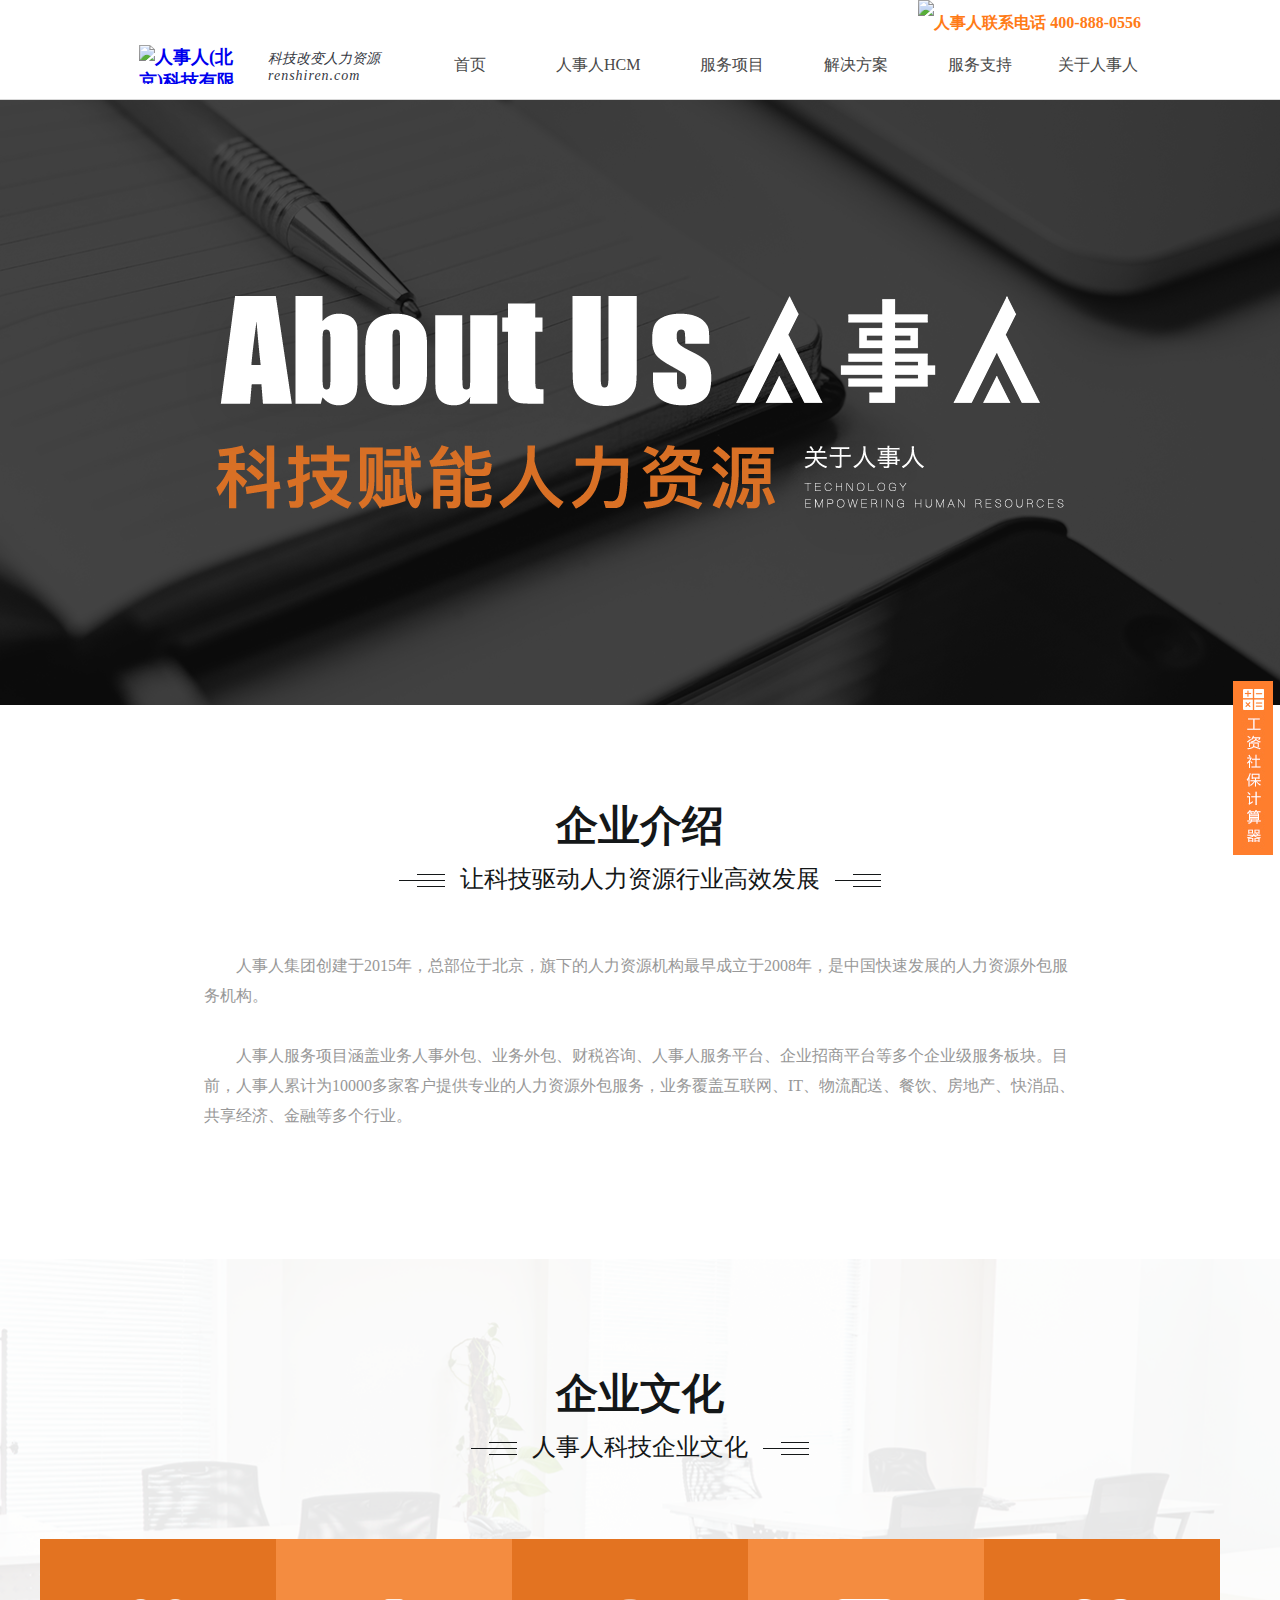
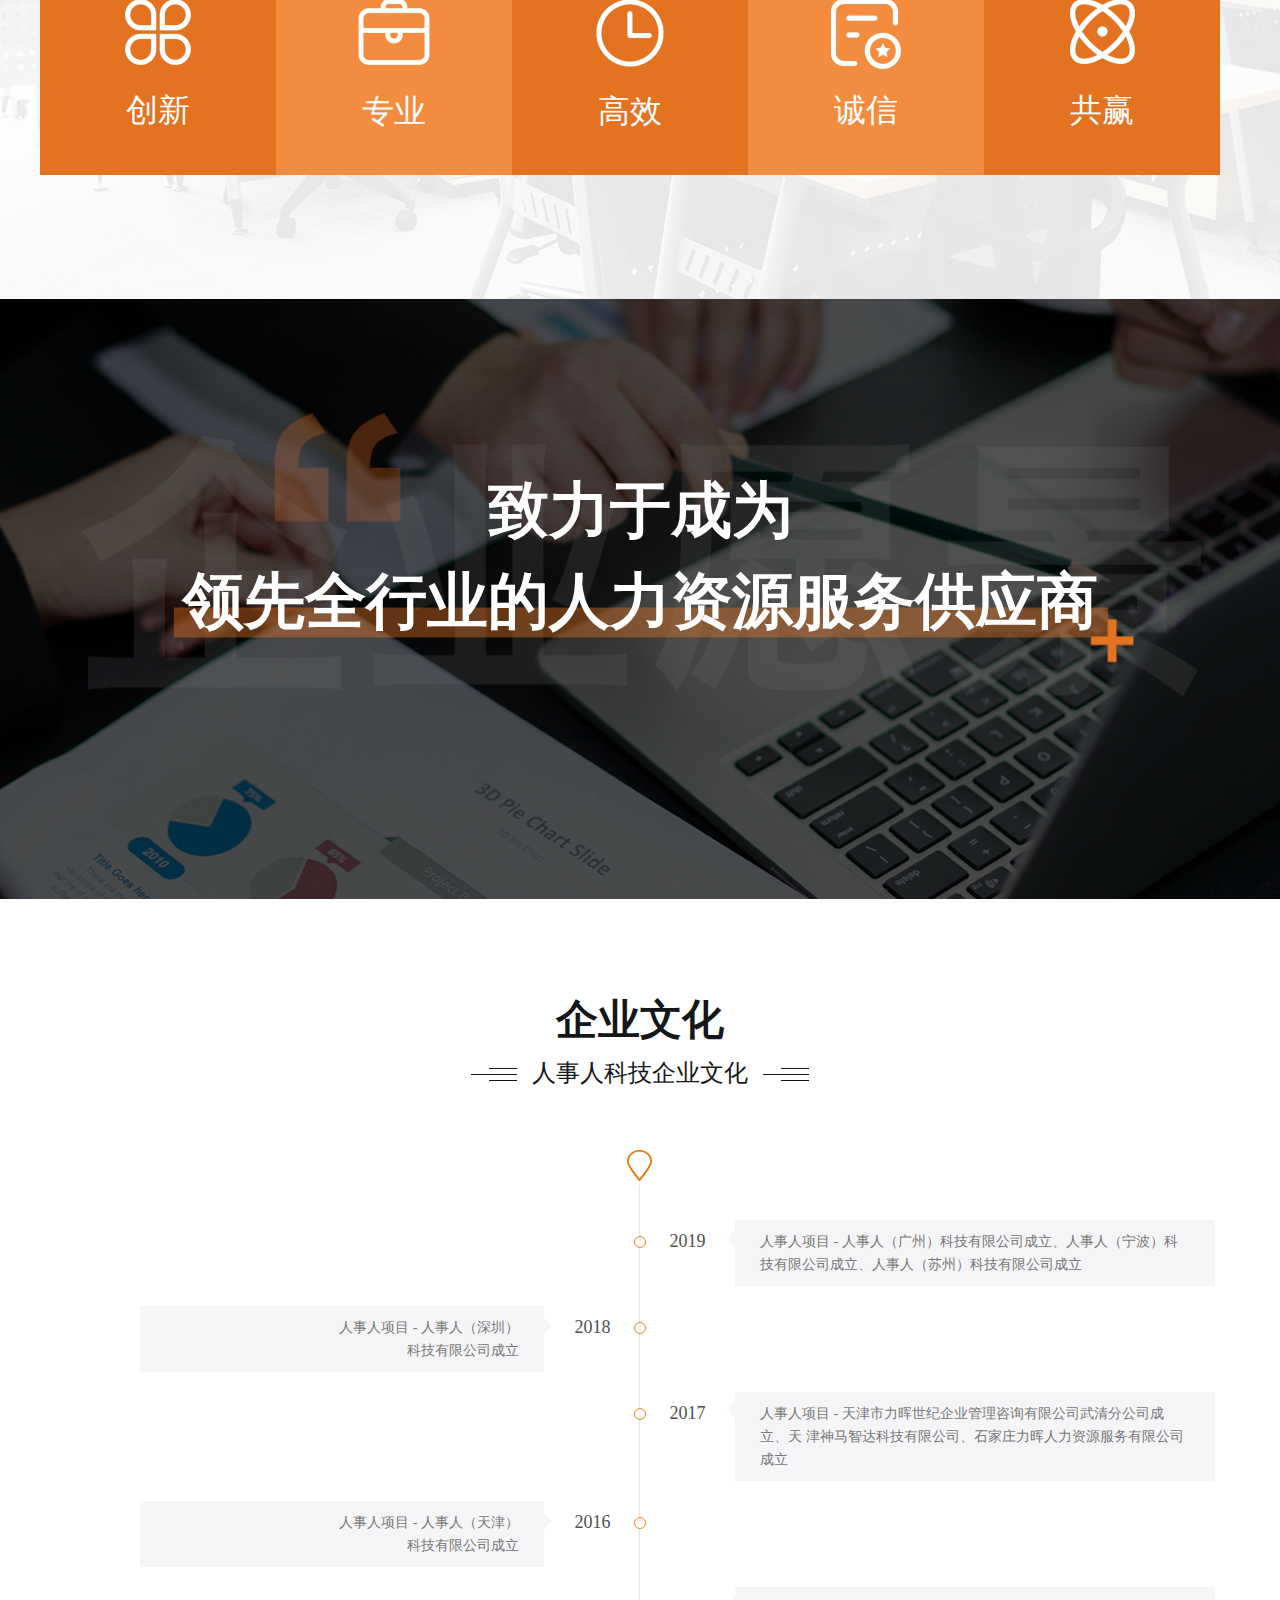
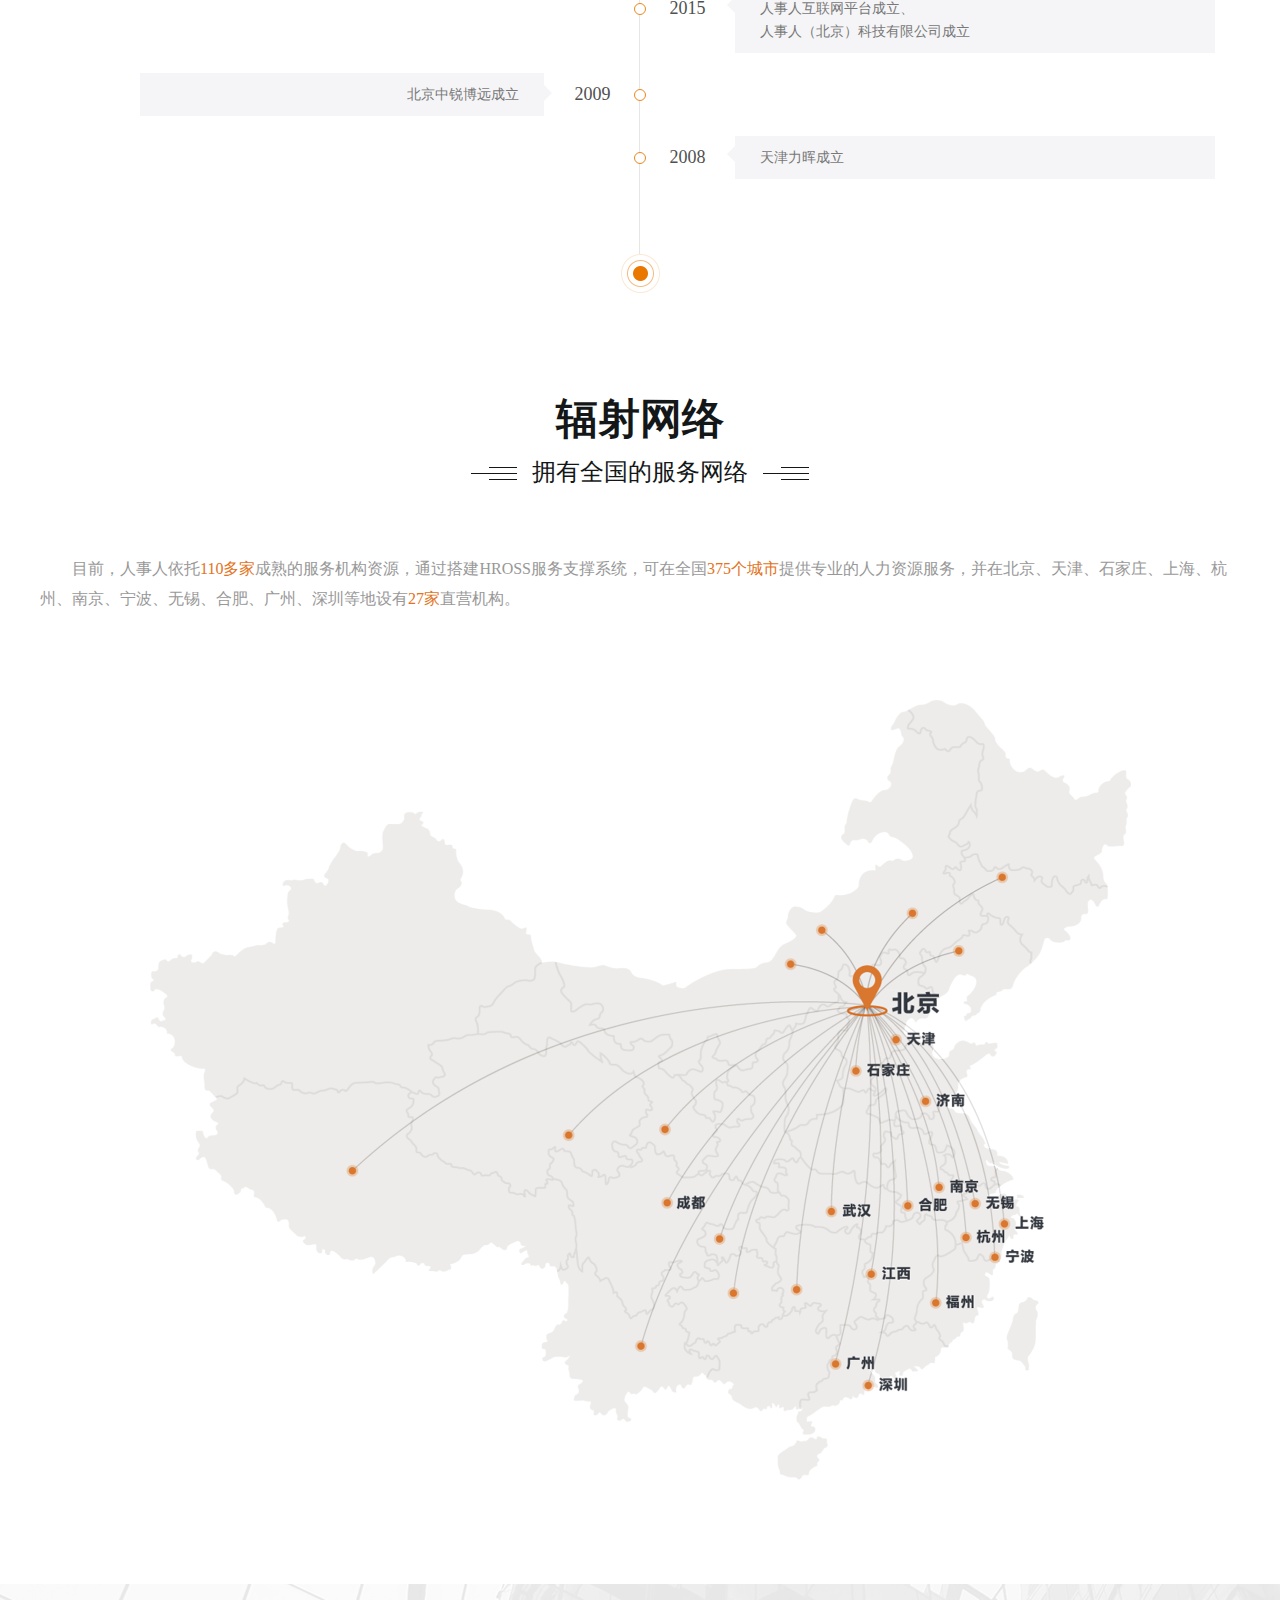
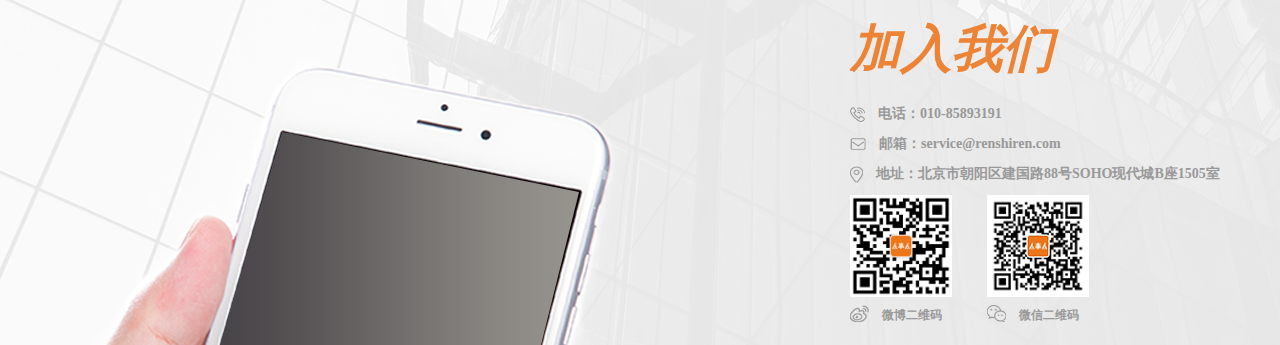
==== renshiren-index/WebContent/rsr/about_us.html @ 439d75ce "add" ====
<!DOCTYPE html>
<html>
<head>
    <meta http-equiv="X-UA-Compatible" content="ie=edge">
    <meta http-equiv="X-UA-Compatible" content="IE=edge,chrome=1">
    <meta name="format-detection" content="telephone=no" />
    <meta charset="UTF-8">
    <link rel="icon" href="rsr_images/favicon.ico" type="image/x-icon" />
    <link rel="shortcut icon" href="rsr_images/favicon.ico" type="image/x-icon"/>
    <title></title>
    <meta name="keywords" content="" />
    <meta name="description" content="">
    <link href="rsr_css/reset.min.css" rel="stylesheet" type="text/css">
    <link href="rsr_css/index.css" rel="stylesheet" type="text/css">
    <link href="rsr_css/about_us.css" rel="stylesheet" type="text/css">
</head>
<body>
<script src="rsr_js/tou.js"></script>

<div class="n_product-banner"></div>

<div class="n_s-product-info">
  <div class="w1200">
    <div class="n_common-title_wrap">
      <div class="n_common-title">企业介绍</div>
      <div class="n_common-subtitle">让科技驱动人力资源行业高效发展</div>
    </div>
    <div class="n_s-product-info-txt">
      <div class="n_s-product-info-txt-p">人事人集团创建于2015年，总部位于北京，旗下的人力资源机构最早成立于2008年，是中国快速发展的人力资源外包服务机构。</div>
      <div class="n_s-product-info-txt-p">人事人服务项目涵盖业务人事外包、业务外包、财税咨询、人事人服务平台、企业招商平台等多个企业级服务板块。目前，人事人累计为10000多家客户提供专业的人力资源外包服务，业务覆盖互联网、IT、物流配送、餐饮、房地产、快消品、共享经济、金融等多个行业。</div>
    </div>
  </div>
</div>

<!-- 企业文化 -->
<div class="n_about-1">
  <div class="w1200">
    <div class="n_common-title_wrap">
      <div class="n_common-title">企业文化</div>
      <div class="n_common-subtitle">人事人科技企业文化</div>
    </div>
    <div class="n_about-1_pannel clear">
      <div class="n_about-1_item">
        <img class="n_about-1_item-pic pic1" src="./rsr_images/icon/n_about-p1-1.png"/>
        <div class="n_about-1_item-txt">创新</div>
      </div>
      <div class="n_about-1_item">
        <img class="n_about-1_item-pic pic2" src="./rsr_images/icon/n_about-p1-2.png"/>
        <div class="n_about-1_item-txt">专业</div>
      </div>
      <div class="n_about-1_item">
        <img class="n_about-1_item-pic pic3" src="./rsr_images/icon/n_about-p1-3.png"/>
        <div class="n_about-1_item-txt">高效</div>
      </div>
      <div class="n_about-1_item">
        <img class="n_about-1_item-pic pic4" src="./rsr_images/icon/n_about-p1-4.png"/>
        <div class="n_about-1_item-txt">诚信</div>
      </div>
      <div class="n_about-1_item">
        <img class="n_about-1_item-pic pic5" src="./rsr_images/icon/n_about-p1-5.png"/>
        <div class="n_about-1_item-txt">共赢</div>
      </div>
    </div>
  </div>
</div>

<div class="n_about-2">
  <div class="w1200">
    <div class="n_about-2-txt">致力于成为<br />领先全行业的人力资源服务供应商</div>
  </div>
</div>

<!-- 企业的发展历程 -->
<div class="n_about-3">
  <div class="w1200">
    <div class="n_common-title_wrap">
      <div class="n_common-title">企业文化</div>
      <div class="n_common-subtitle">人事人科技企业文化</div>
    </div>
    <div class="clear">
      <div class="his_con clear">
          <i><img src="rsr_images/shebao_top.png" alt="公司发展历程"/></i>
          <dl class="list_year clear">
              <core></core>
              <dt>2019</dt>
              <dd>
                  <font class="dotes"></font>
                  <p>人事人项目 - 人事人（广州）科技有限公司成立、人事人（宁波）科技有限公司成立、人事人（苏州）科技有限公司成立</p>
              </dd>
          </dl>
          <dl class="list_year clear lcl_con">
              <core id="left_dote"></core>
              <dt class="lcl">2018</dt>
              <dd class="font_r">
                  <font  class="dotes_r"></font>
                  <p>人事人项目 - 人事人（深圳）</p>
                  <p>科技有限公司成立</p>
              </dd>
          </dl>
          <dl class="list_year clear">
              <core></core>
              <dt>2017</dt>
              <dd>
                  <font class="dotes"></font>
                  <p>人事人项目 - 天津市力晖世纪企业管理咨询有限公司武清分公司成立、天 津神马智达科技有限公司、石家庄力晖人力资源服务有限公司成立</p>
              </dd>
          </dl>
          <dl class="list_year clear lcl_con">
              <core id="left_dote"></core>
              <dt class="lcl">2016</dt>
              <dd class="font_r">
                  <font  class="dotes_r"></font>
                  <p>人事人项目 - 人事人（天津）</p>
                  <p>科技有限公司成立</p>
              </dd>
          </dl>
          <dl class="list_year clear">
              <core></core>
              <dt>2015</dt>
              <dd>
                  <font class="dotes"></font>
                  <p>人事人互联网平台成立、</p>
                  <p>人事人（北京）科技有限公司成立</p>
              </dd>
          </dl>
          <dl class="list_year clear lcl_con">
              <core id="left_dote"></core>
              <dt class="lcl">2009</dt>
              <dd class="font_r">
                  <font  class="dotes_r"></font>
                  <p>北京中锐博远成立</p>
              </dd>
          </dl>
          <dl class="list_year clear">
              <core></core>
              <dt>2008</dt>
              <dd>
                  <font class="dotes"></font>
                  <p>天津力晖成立</p>
              </dd>
          </dl>
          <div class="clear"></div>
          <em><img src="rsr_images/shebao_bottom.png" alt="公司发展历程"/></em>
      </div>
    </div>
    <div class="n_about-3-b">
      <div class="n_common-title_wrap">
        <div class="n_common-title">辐射网络</div>
        <div class="n_common-subtitle">拥有全国的服务网络</div>
      </div>
      <div class="n_about-3-b_txt">目前，人事人依托<span>110多家</span>成熟的服务机构资源，通过搭建HROSS服务支撑系统，可在全国<span>375个城市</span>提供专业的人力资源服务，并在北京、天津、石家庄、上海、杭州、南京、宁波、无锡、合肥、广州、深圳等地设有<span>27家</span>直营机构。</div>
      <div class="n_about-3-b_pic">
        <img src="./rsr_images/n_about_p_01.png"/>
      </div>
    </div>
  </div>
</div>

<div class="n_about-join">
  <div class="w1200 clear">
    <div class="n_join">
      <div class="join_txt">加入我们</div>
      <div class="n_tel">
        <img class="n_tel-icon" src="./rsr_images/n_footer-icon_tel.png"/>
        <span>电话：010-85893191</span>
      </div>
      <div class="n_mail">
        <img class="n_mail-icon" src="./rsr_images/n_footer-icon_mail.png"/>
        <span>邮箱：service@renshiren.com</span>
      </div>
      <div class="n_address">
        <img class="n_address-icon" src="./rsr_images/n_footer-icon_address.png"/>
        <span>地址：北京市朝阳区建国路88号SOHO现代城B座1505室</span>
      </div>
      <div class="code_wrap">
        <div class="n_code">
          <img src="./rsr_images/weibo.png"/>
          <div class="code_txt">
            <img src="./rsr_images/n_footer-icon_weibo.png"/>
            <span>微博二维码</span>
          </div>
        </div>
        <div class="n_code">
          <img src="./rsr_images/weixin.png"/>
          <div class="code_txt">
            <img src="./rsr_images/n_footer-icon_weixin.png"/>
            <span>微信二维码</span>
          </div>
        </div>
      </div>
    </div>
  </div>
</div>



<!--footer-->
<script src="rsr_js/jiao.js"></script>

<script type="text/javascript" src="rsr_js/jquery-1.11.3.min.js"></script>
<script type="text/javascript" src="rsr_js/public.js"></script>
<script>
  $(function(){

  });
</script>
</body>
</html>
---- renshiren-index/WebContent/rsr/rsr_css/index.css ----
﻿/*头部样式*/
.font_s14{
    font-size: 14px;
    font-family:"Microsoft YaHei UI Light";
}
.head{
    height: 99px;
    border-bottom: 1px solid #d8d8d8;
    width: 100%;
}
.head_con{
    width: 1002px;
    margin: 0px auto;
    height: 99px;
}
.register{
    height: 45px;
    line-height: 45px;
    text-align: right;
    color: #ff7b17;
    font-size: 16px;
    font-weight: bold;
}
.register a{
    color: #797979;
    font-size: 14px;
    margin-left: 20px;
}
.register a:hover{
    color: #ff7e1c;
}
.nav{
    height: 54px;
}
.nav h1{
    margin-right: 30px;
    width: 245px;
    float: left;
}
.nav h1 a img{
    float: left;
}
.nav h1 a i{
    font-size: 14px;
    width: 116px;
    padding-left: 10px;
    float: right;
    font-weight: normal;
    color: #34373f;
    padding-top: 5px;
}
.rsr_web{
    letter-spacing: 1px;
}


.nav_con{
    float: left;
    line-height: 39px;
    color: #484848;
    height: 54px;
}
.nav_con ul li{
    float: left;
    margin: 0px 30px;
    height: 54px;
    position: relative;
}
.nav_con ul li a{
    color: #484848;
    font-size: 16px;
    height: 49px;
    display: block;
}
.nav_con ul li a:hover{
    border-bottom: 6px solid #ff7b17;
    color: #ff7b17;
}
.home{
    padding: 0px 10px;
}
.margin_l{
    margin-right: 0!important;
    margin-left: 16px!important;
}
.border_none a:hover{
    border: none!important;
}

/*导航下拉*/
.nav_son{
    display: none;
    position: absolute;
    border-top: 1px solid #ff7b17;
    top: 54px;
    left: -55px;
    width: 172px;
    text-align: center;
    background: #fff;
    z-index: 9;
    padding: 10px 0;
    z-index: 99999;
}
/*nav_son em{
    display: block;
    position: absolute;
    top: -20px;
    left: 45%;
    width: 0;
    height: 0;
    border-style:solid;
    border-color: transparent;
    overflow: hidden;
    cursor: pointer;
    border-width: 10px;
    border-bottom-color: #ff7b17;
    z-index: 99;
}*/
.nav_son_about{
    width: 130px;
    left: -25px;
}
.point{
    display: none;
    position: absolute;
    top: 30px;
    left: 45%;
}
.m:hover .point{
    display: block;
}
.nav_son a{
    border: none!important;
    height: 40px!important;
    line-height: 40px!important;
}
.nav_son a:hover{
    border: none!important;
}
/*footer*/
.footer{
    width: 100%;
    height: 240px;
    background: url("../rsr_images/slogan.png") no-repeat center #292f36;
}
.foot{
    width: 1002px;
    margin: 0 auto;
    text-align: center;
    line-height: 240px;
    font-size: 36px;
    color: #fff;
}
.foot strong{
    color: #ed751a;
}
.footer_con{
    width: 100%;
    background: #282e37;
    padding: 52px 0px 0px 0px;
    border-bottom: 1px solid #4b4f57;
}
.address{
    width: 1002px;
    margin: 0 auto;
}
.add_l{
    width: 548px;
    float: left;
}
.add_l p{
    font-size: 18px;
    color: #fff;
}
.add_title ul{
    padding: 25px 0px 43px 0px;
}
.add_title ul li{
    width: 47px;
    height: 24px;
    line-height: 24px;
    color: #737576;
    float: left;
    text-align: center;
    background: #1c2025;
    margin-right: 17px;
    margin-bottom: 10px;
}
.add_title ul li a{
    color: #737576;
    font-size: 14px;
}
.add_title ul li.on a{
    color: #fff;
}
.add_con{
    height: 150px;
}
.add_con p{
    color: #9e9fa2;
    font-size: 14px;
    line-height: 25px;
    padding-bottom: 15px;
}
.server{
    width: 150px;
    float: left;
    padding-left: 20px;
}
.server  dt{
    font-size: 18px;
    color: #fff;
    padding-bottom: 25px;
}
.server dd{
    font-size: 14px;
    color: #9e9fa2;
    line-height: 26px;
}
.server dd a{
    color: #9e9fa2;
}
.teamwork{
    float: left;
}
.teamwork dt{
    font-size: 18px;
    color: #fff;
    padding-bottom: 25px;
}
.teamwork dd{
    color: #9e9fa2;
    font-size: 14px;
    line-height: 25px;
}
.teamwork dd a{
    color: #9e9fa2;
}
.qr_code{
    padding-top: 30px;
}
.qr_code a{
    width: 85px;
    color: #9e9fa2;
    text-align: center;
    display: inline-block;
    margin-right: 10px;
    float: left;
}
.e_webo{margin-right: 0px!important;}
.add_r{
    width: 450px;
    border-left: 1px solid #3e434b;
    float: left;
}
.link{
    background: #1c2025;
    width: 100%;
    border-bottom: 1px solid #414448;
}
.link_con{
    width: 1002px;
    margin: 0 auto;
}
.link_con span{
    width: 88px;
    color: #fff;
    font-size: 16px;
    line-height: 56px;
    float: left;
}
.link_con p{
    width: 900px;
    float: left;
    padding-top: 16px;
    padding-bottom: 12px;
}
.link_con p a{
    display: inline-block;
    font-size: 14px;
    color: #fff;
    margin: 0px 20px;
    line-height: 26px;

}
.copy{
    width: 100%;
    background: #1c2025;
}
.copy_con{
    height: 85px;
    line-height: 85px;
    text-align: center;
    color: #626262;
    font-size: 12px;
}
/*反馈弹窗*/
.feed_back{
    width: 100%;
    height: 100%;
    background:rgba(299,299,299,0.3);
    left: 0;
    top: 0;
    z-index: 9;
    display: none;
    position: fixed;
}
.back_con{
    width: 577px;
    height:300px;
    border: 1px solid #d3d3d3;
    top:0;
    left:0;
    bottom:0;
    right: 0;
    margin: auto;
    background: #fff;
    background:rgba(255,255,255,1);
    position: absolute;
    z-index: 9;
}
.tt{
    height: 70px;
    text-align: center;
    background: #f7f7f7;
    color: #3c3c3c;
    font-size: 16px;
    position: relative;
}
.tt p{
    line-height: 70px;
}
.close_box{
    font-size: 24px;
    color: #c3c3c3;
    right: 20px;
    top: 25px;
    width: 20px;
    height: 20px;
    line-height: 20px;
    position: absolute;
    cursor: pointer;
    display: inline-block;
}
.tt_con{
    padding:20px 60px 0 50px;
}
.tt_con p{
    color: #505050;
    line-height: 22px;
    font-size: 14px;
    letter-spacing: 1px;
    padding-bottom: 12px;
}
.tt_con p span{
    float: left;
    width: 90px;
    line-height: 42px;
}
.tt_con p span i{
    color: #f07432;
    font-style: normal;
    padding-right: 5px;
}
.tt_con p textarea{
    padding: 6px 10px;
    width: 355px;
    height: 78px;
    border: 1px solid #dcdcdc;
    float: right;
    font-family: "Microsoft YaHei";
    color: #505050;
    resize: none;
}
.tt_con p input{
    float: left;
    font-family: "Microsoft YaHei";
    color: #505050;
    border: 1px solid #dcdcdc;
    padding: 6px 10px;
    height: 28px;
    width: 355px;
}
p.submit_btn{
    text-align: center;
    padding-top: 15px;
    padding-bottom: 0;
}
p.submit_btn button {
    margin: 0 auto;
    width: 140px;
    height: 38px;
    text-align: center;
    background: #f07432;
    color: #fff;
    font-size: 14px;
    border: none;
    outline: none;
    font-family: "Microsoft YaHei", 微软雅黑;
    border-radius: 19px;
    cursor: pointer;
}
p.submit_btn button:hover{
    background: #fff;
    color: #f07432;
    border: 1px solid #f07432;
}
/*返回顶部*/
.fixbar{
    width: 38px;
    height: auto;
    position: fixed;
    z-index: 9;
    right: 0;
    bottom: 260px;
}
.fixbar a{
    width: 38px;
    height: 38px;
    display: none;
    cursor: pointer;
}
.sitemap{
    font-size: 14px;
    width: 1002px;
    margin: 0px auto;
    height: 40px;
    line-height: 40px;
    font-weight: bold;
}
.sitemap a{
    color:#d6722b;
    font-size: 14px;
    padding-right: 60px;
}
/*public 分页*/
/*分页*/
.pages{
    padding: 30px 0px 40px 0px;
    text-align: center;
}

.pages  a{
    width: 50px;
    height:40px;
    line-height: 38px;
    text-align: center;
    border: 1px solid #e5e5e5;
    display: block;
    margin-right: 7px;
    display:inline-block;
    color: #979797;
}
.pages a.current{
    background: #ed751a;
    color: #fff;
    border: 1px solid #ed751a;
}
.pages a:hover{
    background: #ed751a;
    color: #fff;
    border: 1px solid #ed751a;
}
.pages a.next_page{
    width: 71px!important;
    text-align: center!important;
}
.pages a.pre_page{
    width: 71px!important;
    text-align: center!important;
}
.e_Email{
    color: #505050;
    text-decoration: none;
}
*::-webkit-scrollbar
{
    width: 15px!important;
    margin-left: 0px!important;
    background-color:#f1f1f1!important;
}
*::-webkit-scrollbar-thumb
{
    border-radius:0px!important;
    background-color: #c1c1c1!important;
}
/***社保计算器**/
#jsq{
    width: 40px;  height: 174px; position: fixed;
    right: 7px;
    bottom: 45px;
    cursor: pointer;
    background: url("../rsr_images/jsq_bg.jpg") no-repeat center;
    z-index: 99999;
}
#jsq:hover{
    background: url("../rsr_images/jsq_bg2.jpg") no-repeat center;
}
#newBridge .icon-right-center {
    right: 7px!important;
    top: 50%;
    left: auto;
    bottom: auto;
    margin: -25px 0 0 0;
}
#cnzz_stat_icon_1262640505{
    display: none;
}
---- renshiren-index/WebContent/rsr/rsr_css/about_us.css ----
.n_product-banner{
  width: 100%;
  height: 605px;
  background: url(../rsr_images/n_banner_aboutus.png) no-repeat center center;
  background-size: cover;
}

.w1200{
  width: 1200px;
  margin: 0 auto;
}

.n_common-title_wrap{
  text-align: center;
}

.n_common-title{
  font-size:42px;
  font-weight:bold;
  color: #141718;
  line-height: 1;
  margin-bottom: 20px;
}

.n_common-subtitle{
  font-size:24px;
  font-weight:normal;
  color:#141718;
  line-height: 1;
}

.n_common-subtitle:before{
  content: '';
  display: inline-block;
  width: 46px;
  height: 13px;
  margin-right: 15px;
  background: url(../rsr_images/icon/n_icon-black-l.png) no-repeat center center;
  background-size: cover;
}

.n_common-subtitle:after{
  content: '';
  display: inline-block;
  width: 46px;
  height: 13px;
  margin-left: 15px;
  background: url(../rsr_images/icon/n_icon-black-l.png) no-repeat center center;
  background-size: cover;
}

.n_common-title_wrap-white .n_common-title{
  color: #fff;
}

.n_common-title_wrap-white .n_common-subtitle{
  color: #fff;
}

.n_common-title_wrap-white .n_common-subtitle:before{
  background: url(../rsr_images/icon/n_icon-white-l.png) no-repeat center center;
  background-size: cover;
}

.n_common-title_wrap-white .n_common-subtitle:after{
  background: url(../rsr_images/icon/n_icon-white-r.png) no-repeat center center;
  background-size: cover;
}

.n_s-product-info{
  box-sizing: border-box;
  height: 554px;
  padding-top: 100px;
}

.n_s-product-info-txt{
  width: 872px;
  margin: 0 auto;
  padding-top: 60px;
  font-size:16px;
  color: #989898;
  line-height:30px;
}

.n_s-product-info-txt-p{
  text-indent: 2em;
  margin-bottom: 30px;
}

.n_about-1{
  box-sizing: border-box;
  height: 640px;
  padding-top: 114px;
  background: url(../rsr_images/n_about_bg_01.png) no-repeat center center;
  background-size: cover;
}

.n_about-1_pannel{
  padding-top: 80px;
  width: 1180px;
}

.n_about-1_item{
  float: left;
  width: 236px;
  height: 236px;
  text-align: center;
  box-sizing: border-box;
  padding-top: 60px;
}

.n_about-1_pannel .n_about-1_item:nth-child(odd){
  background: #E37321;
}

.n_about-1_pannel .n_about-1_item:nth-child(even){
  background: #F48C40;
}

.n_about-1_item-txt{
  font-size:32px;
  color: #fff;
  line-height: 1;
}

.pic1{
  width: 66px;
  height: 66px;
  margin-bottom: 25px;
}

.pic2{
  width: 72px;
  height: 66px;
  margin-bottom: 26px;
}

.pic3{
  width: 68px;
  height: 68px;
  margin-bottom: 24px;
}

.pic4{
  width: 70px;
  height: 70px;
  margin-bottom: 21px;
}

.pic5{
  width: 65px;
  height: 65px;
  margin-bottom: 26px;
}

.n_about-2{
  height: 600px;
  background:url(../rsr_images/n_about_bg_02.png) no-repeat center center;
  background-size: cover;
}

.n_about-2-txt{
  width: 930px;
  margin: 0 auto;
  text-align: center;
  font-size:61px;
  font-weight:bold;
  line-height:91px;
  color: #fff;
  padding-top: 166px;
}

.n_about-3{
  padding-top: 100px;
}


/* start */

.his_con{
  float: right;
  width: 500px;
  border-left: 1px solid #e6e6e6;
  position: relative;
  padding-top: 35px;
  padding-bottom: 55px;
  left: -100px;
  top: 100px;
}
.his_con i{
  width: 25px;
  height: 31px;
  position: absolute;
  top: -35px;
  left: -13px;
}
.his_con em{
  width: 39px;
  height: 39px;
  position: absolute;
  bottom: -39px;
  left: -19px;
}
.list_year{
  /* width: 500px; */
  width: 610px;
  position: relative;
  margin-bottom: 20px;
}
.list_year  dt{
  font-size: 18px;
  color: #505050;
  width: 95px;
  text-align: center;
  float: left;
  height: 42px;
  line-height: 42px;
}
.list_year core{
  width: 10px;
  height: 10px;
  display: block;
  z-index: 2;
  border: 1px solid #ec871e;
  border-radius: 6px;
  position: absolute;
  left: -6px;
  top: 16px;
  background: #fff;

}
.list_year dd{
  float: left;
  /* width: 405px; */
  width: 480px;
  background: #f5f5f7;
  padding: 10px 0px;
  position: relative;

}
.list_year dd p{
  font-size: 14px;
  color: #787878;
  padding-left: 25px;
  line-height: 23px;
  padding-right: 25px;
}
font.dotes{
  position: absolute;
  left: -8px;
  top: 9px;
  width: 0;
  height: 0;
  border-top: 9px solid transparent;
  border-bottom: 9px solid transparent;
  border-right: 9px solid #f5f5f7;
}
dt.lcl{
  float: right;
  padding-right: 110px;
}
dl.lcl_con{
  position: relative;
  right: 500px;
  margin-bottom: 20px;
}

dl.lcl_con .font_r p{
  padding-right: 0;
}
.lcl_con core {
  background: #fff none repeat scroll 0 0;
  border: 1px solid #ec871e;
  border-radius: 6px;
  display: block;
  height: 10px;
  right: -6px!important;
  position: absolute;
  top: 16px!important;
  left:494px;
  width: 10px;
  z-index: 2;
}
fontdotes_r{
  border-bottom: 9px solid transparent;
  border-right: 9px solid #f5f5f7!important;
  border-top: 9px solid transparent;
  height: 0;
  position: absolute;
  top: 9px;
  width: 0;
  left: 405px;
}
/*dotes_r{
   position: absolute;
   left: 403px!important;
   border-bottom: 9px solid transparent;
   border-left: 9px solid #f5f5f7!important;
   border-top: 9px solid transparent;
   top: 11px;
}*/
.dotes_r{
  position: absolute;
  left: 403px!important;
  border-bottom: 9px solid transparent;
  border-left: 9px solid #f5f5f7!important;
  border-top: 9px solid transparent;
  top: 11px;
}
.lcl_con dd{
  position: relative;

}
dd.font_r{
  text-align: right;
  padding-right: 25px;
  padding-left: 0;
  width: 379px;
}

.list_year dd:hover{
  transform: scale(1.08);
  -webkit-transform: scale(1.08);
  -moz-transform: scale(1.08);
  -ms-transform: scale(1.08);
  -o-transform: scale(1.08);
}

/* end */

.n_about-3-b{
  padding-top: 244px;
}

.n_about-3-b_txt{
  padding-top: 70px;
  text-indent: 2em;
  font-size:16px;
  line-height:30px;
  color: #989898;
  padding-bottom: 86px;
}

.n_about-3-b_txt span{
  color: #E37321;
}

.n_about-3-b_pic{
  text-align: center;
  margin-bottom: 100px;
}

.n_about-3-b_pic img{
  width: 981px;
  height: 780px;
}

.n_about-join{
  height: 361px;
  background: url(../rsr_images/n_about_bg_03.png) no-repeat center center;
  background-size: cover;
}

.n_join{
  float: right;
  width: 390px;
  text-align: left;
}

.join_txt{
  font-size:51px;
  font-weight:bold;
  font-style:italic;
  color: #ED8335;
  line-height: 1;
  padding-top: 40px;
  padding-bottom: 30px;
}

.n_tel, .n_mail, .n_address{
  margin-bottom: 12px;
}

.n_tel-icon{
  width: 15px;
  height: 15px;
  vertical-align: middle;
}

.n_join span{
  font-size:14px;
  font-weight:bold;
  color: #999999;
  margin-left: 10px;
  display: inline-block;
  vertical-align: middle;
}

.n_mail-icon{
  width: 16px;
  height: 12px;
  vertical-align: middle;
}

.n_address-icon{
  width: 13px;
  height: 17px;
  vertical-align: middle;
}

.code_wrap{

}

.n_code{
  float: left;
  width: 102px;
  margin-right: 35px;
}

.n_code img{
  width: 102px;
  height: 102px;
  margin-bottom: 4px;
}

.code_txt img{
  width: 19px;
  height: 17px;
  vertical-align: middle;
}

.code_txt span{
  display: inline-block;
  vertical-align: middle;
  font-size: 12px;
}
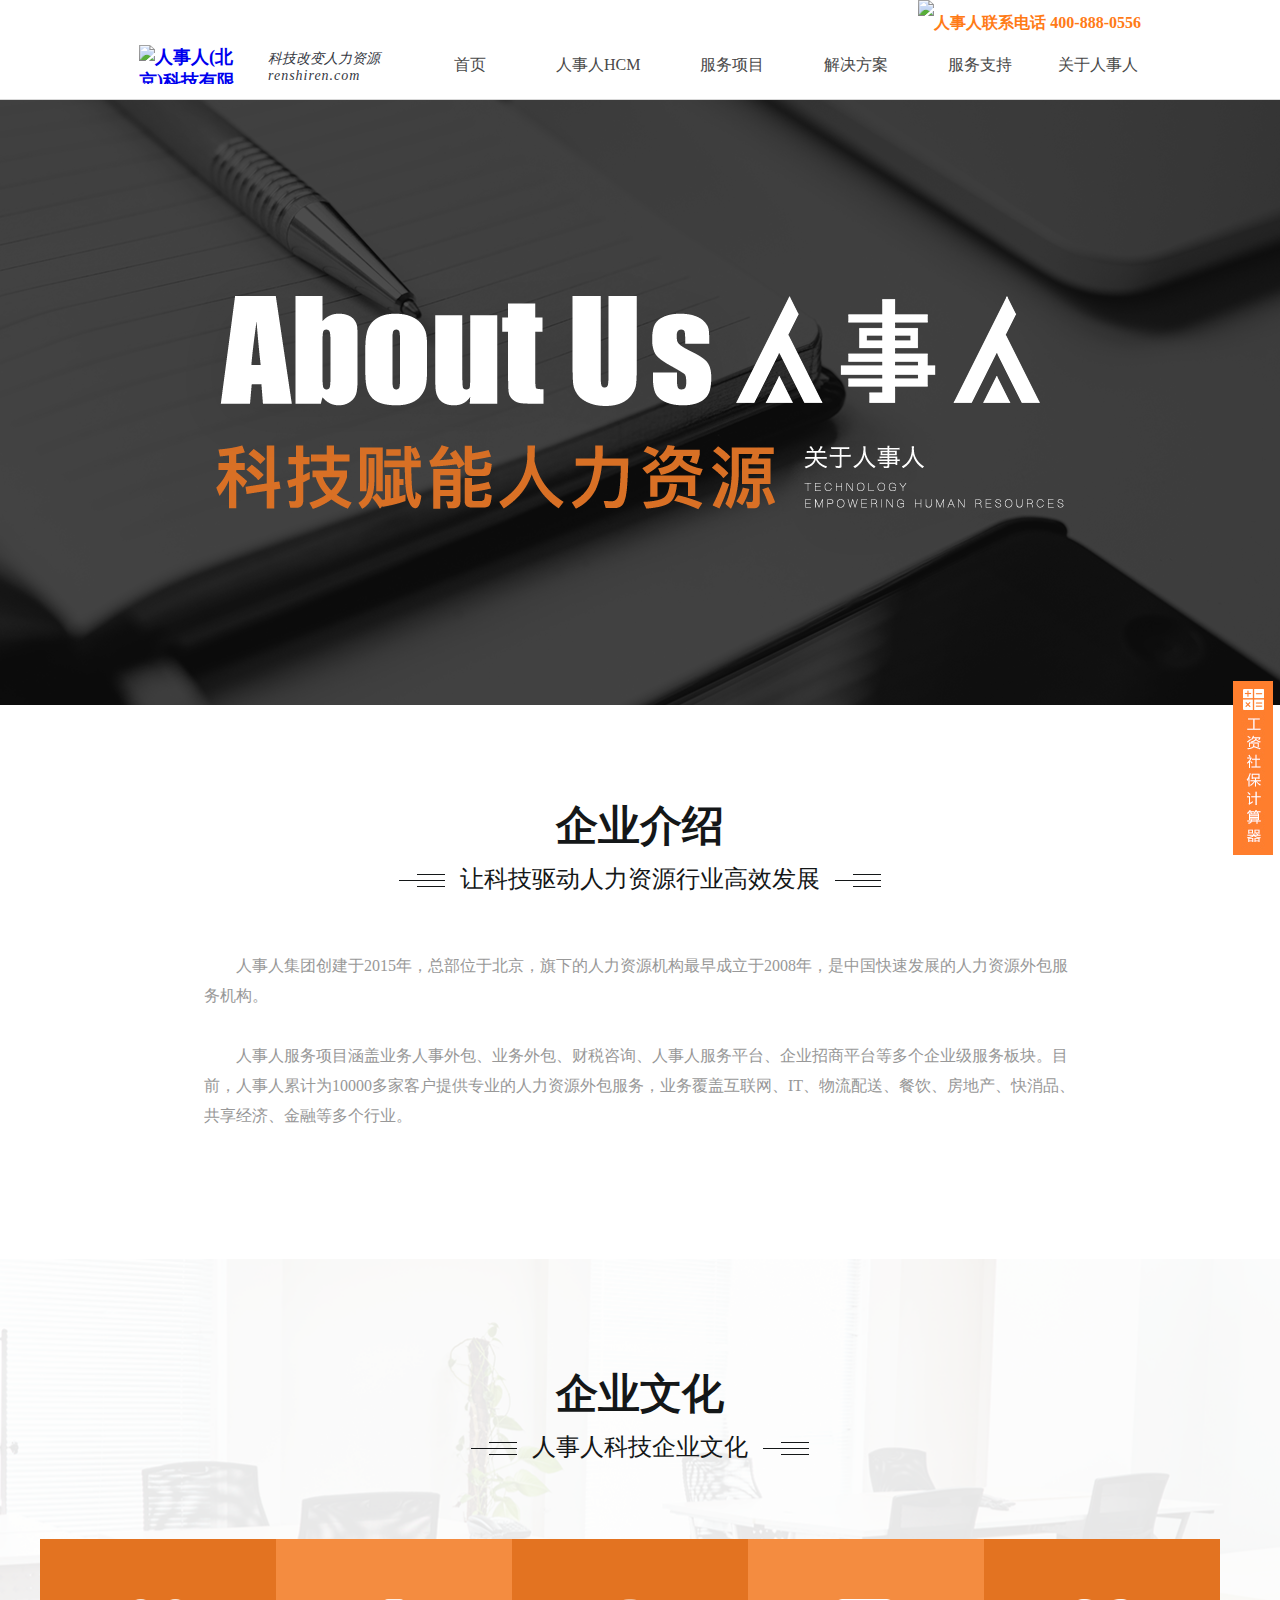
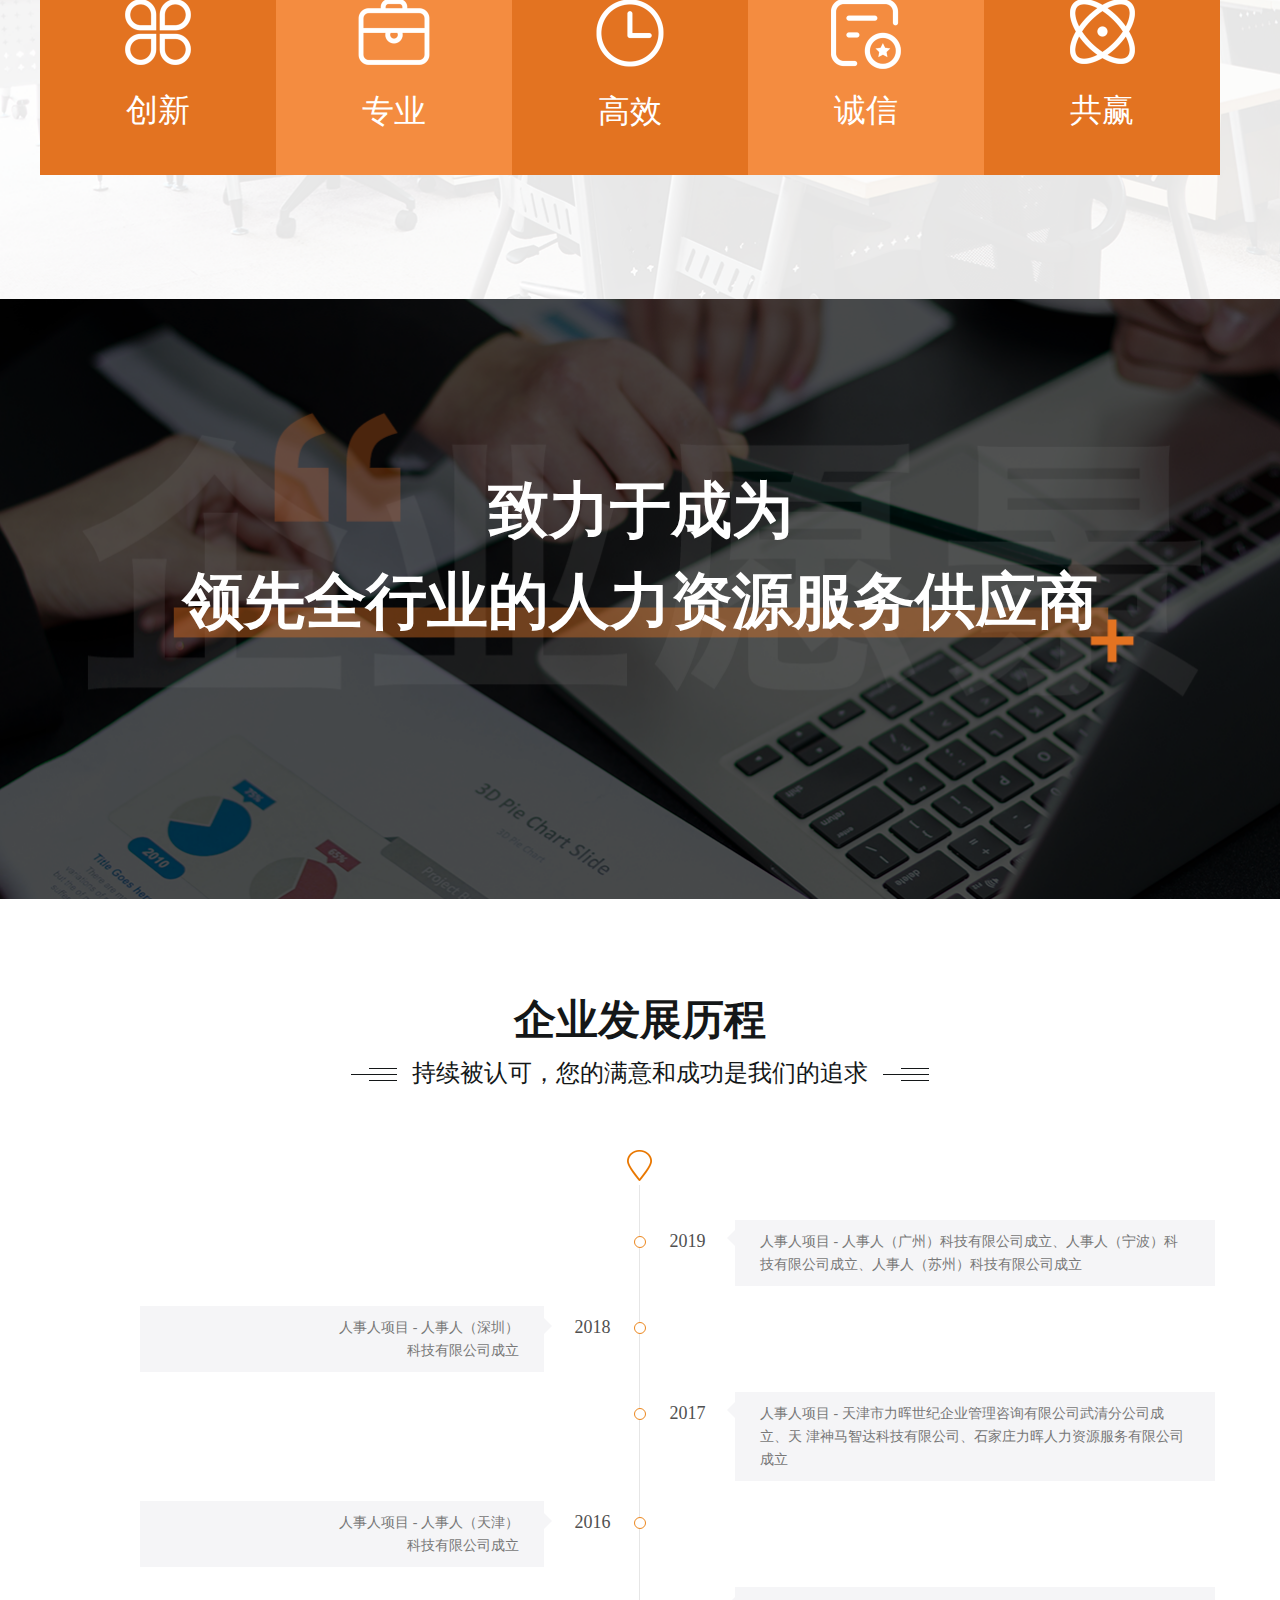
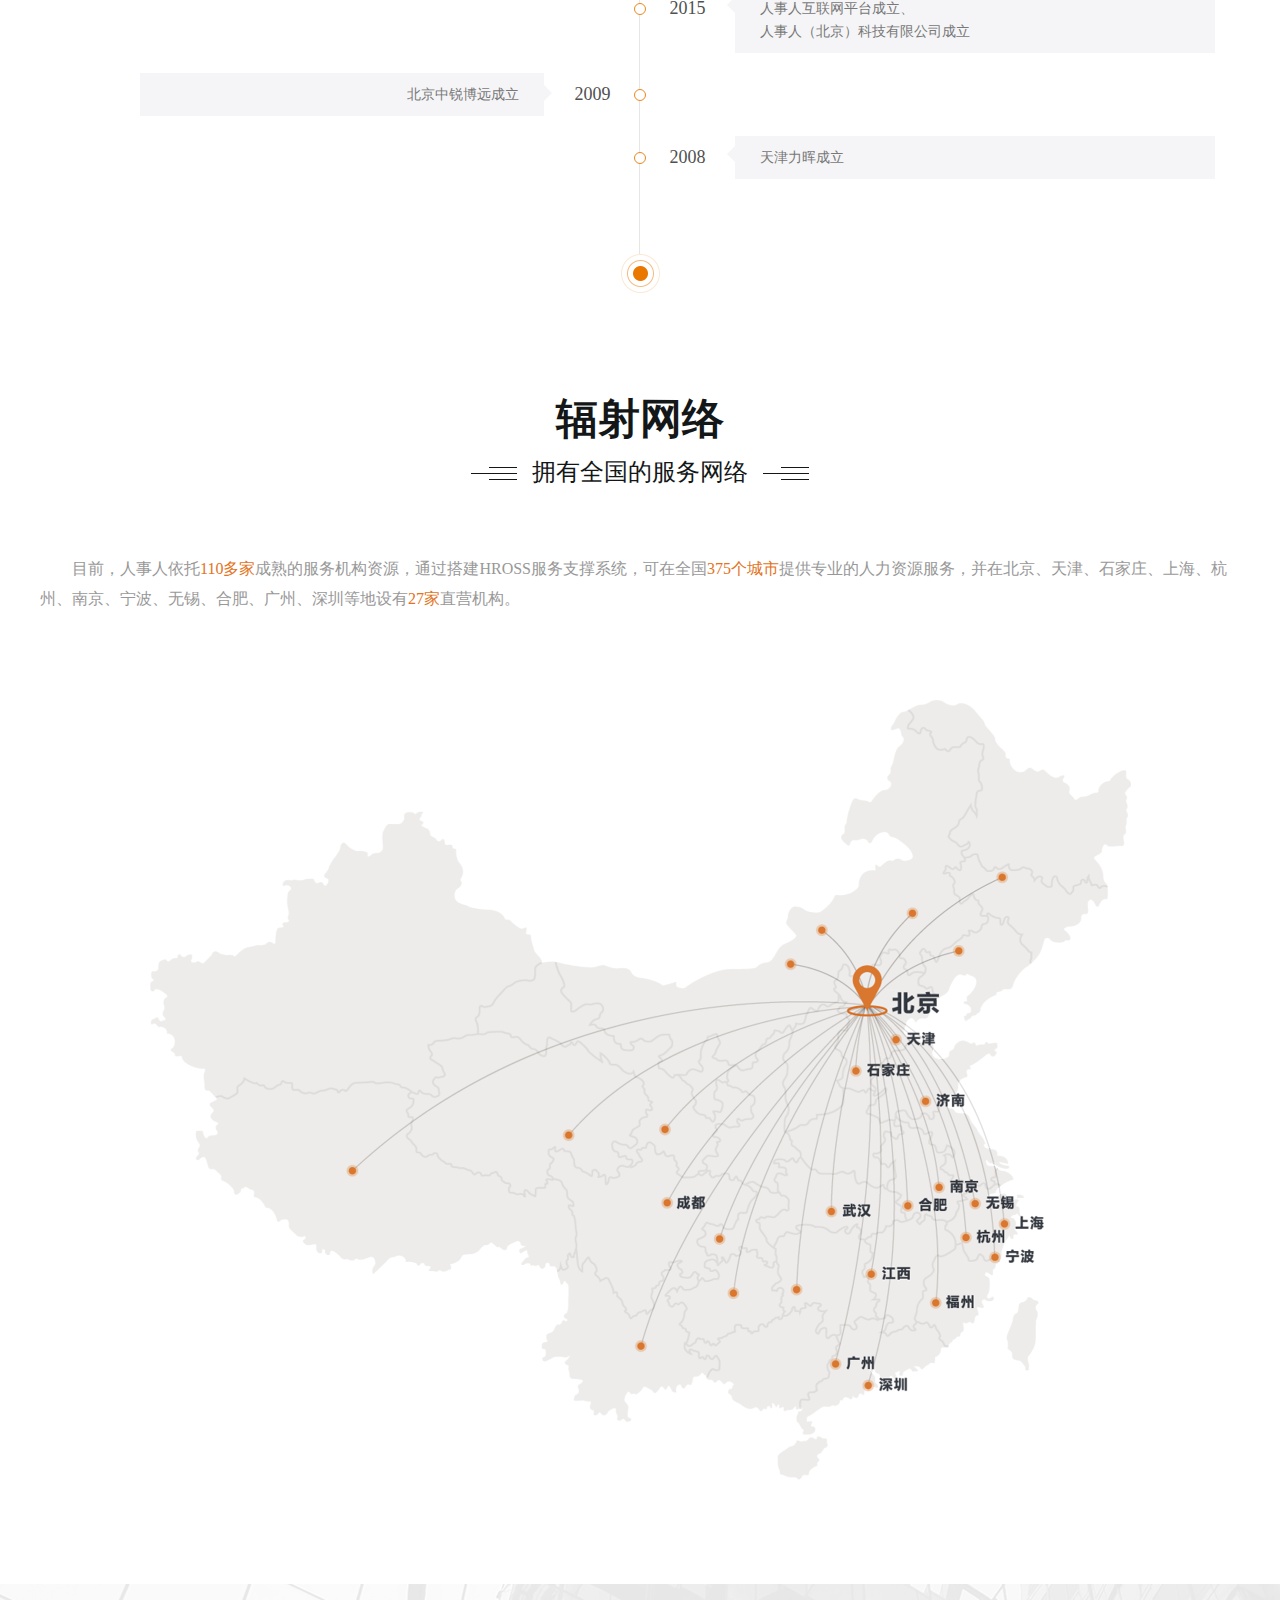
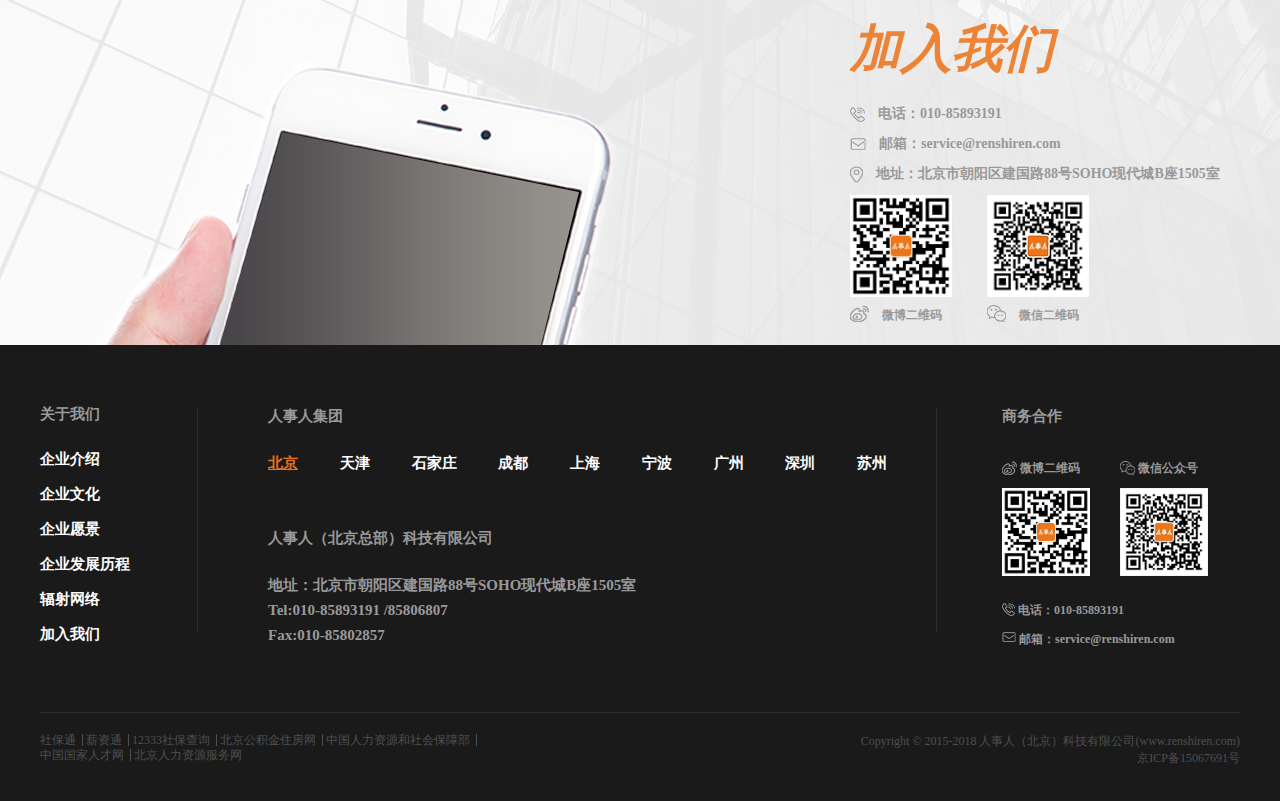
==== commit 55236fe8: "add" ====
--- a/renshiren-index/WebContent/rsr/about_us.html
+++ b/renshiren-index/WebContent/rsr/about_us.html
@@ -19,7 +19,7 @@
 
 <div class="n_product-banner"></div>
 
-<div class="n_s-product-info">
+<div class="n_s-product-info" id="info">
   <div class="w1200">
     <div class="n_common-title_wrap">
       <div class="n_common-title">企业介绍</div>
@@ -33,7 +33,7 @@
 </div>
 
 <!-- 企业文化 -->
-<div class="n_about-1">
+<div class="n_about-1" id="cultrue">
   <div class="w1200">
     <div class="n_common-title_wrap">
       <div class="n_common-title">企业文化</div>
@@ -64,18 +64,18 @@
   </div>
 </div>
 
-<div class="n_about-2">
+<div class="n_about-2" id="dream">
   <div class="w1200">
     <div class="n_about-2-txt">致力于成为<br />领先全行业的人力资源服务供应商</div>
   </div>
 </div>
 
 <!-- 企业的发展历程 -->
-<div class="n_about-3">
+<div class="n_about-3" id="process">
   <div class="w1200">
     <div class="n_common-title_wrap">
-      <div class="n_common-title">企业文化</div>
-      <div class="n_common-subtitle">人事人科技企业文化</div>
+      <div class="n_common-title">企业发展历程</div>
+      <div class="n_common-subtitle">持续被认可，您的满意和成功是我们的追求</div>
     </div>
     <div class="clear">
       <div class="his_con clear">
@@ -144,7 +144,7 @@
       </div>
     </div>
     <div class="n_about-3-b">
-      <div class="n_common-title_wrap">
+      <div class="n_common-title_wrap" id="network">
         <div class="n_common-title">辐射网络</div>
         <div class="n_common-subtitle">拥有全国的服务网络</div>
       </div>
@@ -156,7 +156,7 @@
   </div>
 </div>
 
-<div class="n_about-join">
+<div class="n_about-join" id="join_us">
   <div class="w1200 clear">
     <div class="n_join">
       <div class="join_txt">加入我们</div>
@@ -172,7 +172,7 @@
         <img class="n_address-icon" src="./rsr_images/n_footer-icon_address.png"/>
         <span>地址：北京市朝阳区建国路88号SOHO现代城B座1505室</span>
       </div>
-      <div class="code_wrap">
+      <div class="code_wrap clear">
         <div class="n_code">
           <img src="./rsr_images/weibo.png"/>
           <div class="code_txt">
--- a/renshiren-index/WebContent/rsr/rsr_css/index.css
+++ b/renshiren-index/WebContent/rsr/rsr_css/index.css
@@ -505,4 +505,269 @@
 }
 #cnzz_stat_icon_1262640505{
     display: none;
-}+}
+
+/* common */
+.n_infomation-banner{
+    width: 100%;
+    height: 400px;
+    background: url(../rsr_images/n_banner_news.png) no-repeat center center;
+    background-size: cover;
+  }
+  
+  .w1200{
+    width: 1200px;
+    margin: 0 auto;
+  }
+  
+  /* n_nav start */
+  .n_nav{
+    height: 67px;
+    position: relative;
+    top: -67px;
+    background:#fff;
+    opacity:0.6;
+  }
+  
+  .n_nav-item{
+    float: left;
+    width: 25%;
+    height: 100%;
+    color: #33373F;
+    font-size:16px;
+    font-weight:bold;
+    text-align: center;
+    line-height: 67px;
+  }
+  
+  .n_nav-item.active{
+    background: #E37321;
+    color: #fff;
+  }
+  
+  /* n_nav end */
+
+  
+
+/* n_footer start */
+.n_footer{
+    width: 100%;
+    height: 332px;
+    background: #1A1A1A;
+    padding-top: 62px;
+    padding-bottom: 62px;
+}
+
+.w1200{
+    width: 1200px;
+    margin: auto;
+}
+
+.n_footer-t{
+   padding-bottom: 50px;
+   border-bottom: 1px solid #2E2E2E;
+}
+
+.n_footer-tl,.n_footer-tm,.n_footer-tr{
+    float: left;
+}
+
+.n_footer-tl{
+    width: 157px;
+    font-size:15px;
+}
+
+.n_footer-tl_title{
+    display: block;
+    color: #999;
+    font-weight:bold;
+    line-height: 1;
+    margin-bottom: 30px;
+}
+
+.n_footer-tl_a{
+    display: block;
+    color: #fff;
+    font-weight:bold;
+    line-height: 1;
+    margin-bottom: 20px;
+}
+
+.n_footer-tl_a:hover{
+    cursor: pointer;
+}
+
+.n_footer-tl_a:link, .n_footer-tl_a:visited, .n_footer-tl_a:hover,.n_footer-tl_a:active{
+    color: #fff;
+}
+
+.n_footer-tm{
+    width: 668px;
+    height: 226px;
+    border-left: 1px solid #2E2E2E;
+    border-right: 1px solid #2E2E2E;
+    padding-left: 70px;
+    font-size: 15px;
+}
+
+.n_footer-tm-title{
+    font-weight:bold;
+    color: #999;
+    margin-bottom: 30px;
+}
+
+.n_footer-tm_sel-btn{
+    line-height: 1;
+    margin-bottom: 60px;
+}
+
+.n_footer-tm_sel-btn span{
+    display: inline-block;
+    margin-right: 38px;
+    font-weight:bold;
+    color: #fff;
+}
+
+.n_footer-tm_sel-btn span:hover{
+    cursor: pointer;
+}
+
+.n_footer-tm_sel-btn .n_footer-tm_sel-btn-active{
+    color: #E37321;
+    text-decoration:underline;
+    cursor: pointer;
+}
+
+.n_footer-tm_sel-btn span:last-child{
+    margin-right: 0;
+}
+
+.n_footer-tm_sel-item{
+    font-weight:bold;
+    color: #999;
+    line-height: 1;
+    display: none;
+}
+
+.n_footer-tm_sel-item.active{
+    display: block;
+}
+
+.n_footer-tm_sel-item_name{
+    margin-bottom: 27px;
+}
+
+.n_footer-tm_sel-item_info-i{
+    line-height: 25px;
+}
+
+.n_footer-tr{
+    padding-left: 65px;
+}
+
+.n_footer-tr_title{
+    font-size:15px;
+    font-weight:bold;
+    color: #999;
+    margin-bottom: 35px;
+}
+
+.n_footer-tr_media{
+    padding-bottom: 26px;
+}
+
+.n_footer-tr_media-item{
+    float: left;
+    margin-right: 30px;
+}
+
+.n_footer-tr_media-item_line{
+    line-height: 1;
+    padding-bottom: 13px;
+    color: #999;
+}
+
+.n_footer-tr_media-item_icon{
+    width: 15px;
+    height: 14px;
+    vertical-align: middle;
+}
+
+.n_footer-tr_media-item_line span{
+    display: inline-block;
+    font-size:12px;
+    font-weight:bold;
+    color: #999;
+    vertical-align: middle;
+}
+
+.n_footer-tr_media-item_pic{
+    width: 88px;
+    height: 88px;
+}
+
+.n_footer-tr_contact{
+    margin-bottom: 16px;
+    line-height: 1;
+    color: #999;
+    font-size:12px;
+    font-weight:bold;
+}
+
+.n_footer-tr_contact-tel{
+    width: 13px;
+    height: 13px;
+    vertical-align: middle;
+}
+
+.n_footer-tr_contact span{
+    display: inline-block;
+    vertical-align: middle;
+}
+
+.n_footer-tr_contact-mail{
+    width: 14px;
+    height: 10px;
+}
+
+.n_footer-b{ 
+    padding-top: 20px;
+    font-size:12px;
+    font-weight:normal;
+    color: #4F4F4F;
+}
+
+.n_footer-bl{
+    float: left;
+    width: 484px;
+}
+
+.n_footer-bl_link:link,.n_footer-bl_link:visited,.n_footer-bl_link:active{
+    color: #4F4F4F;
+}
+
+.n_footer-bl_link:hover{
+    color: #fff;
+}
+
+.n_footer-bl_link{
+    color: #4F4F4F;
+    display: inline-block;
+    line-height: 1;
+    padding-right: 6px;
+    border-right: 1px solid #4F4F4F;
+}
+
+.n_footer-bl_link:last-child{
+    border-right: none;
+}
+
+.n_footer-copyright{
+    float: right;
+}
+
+.n_footer-copyright_txt{
+    text-align: right;
+}
+
+/* n_footer end */
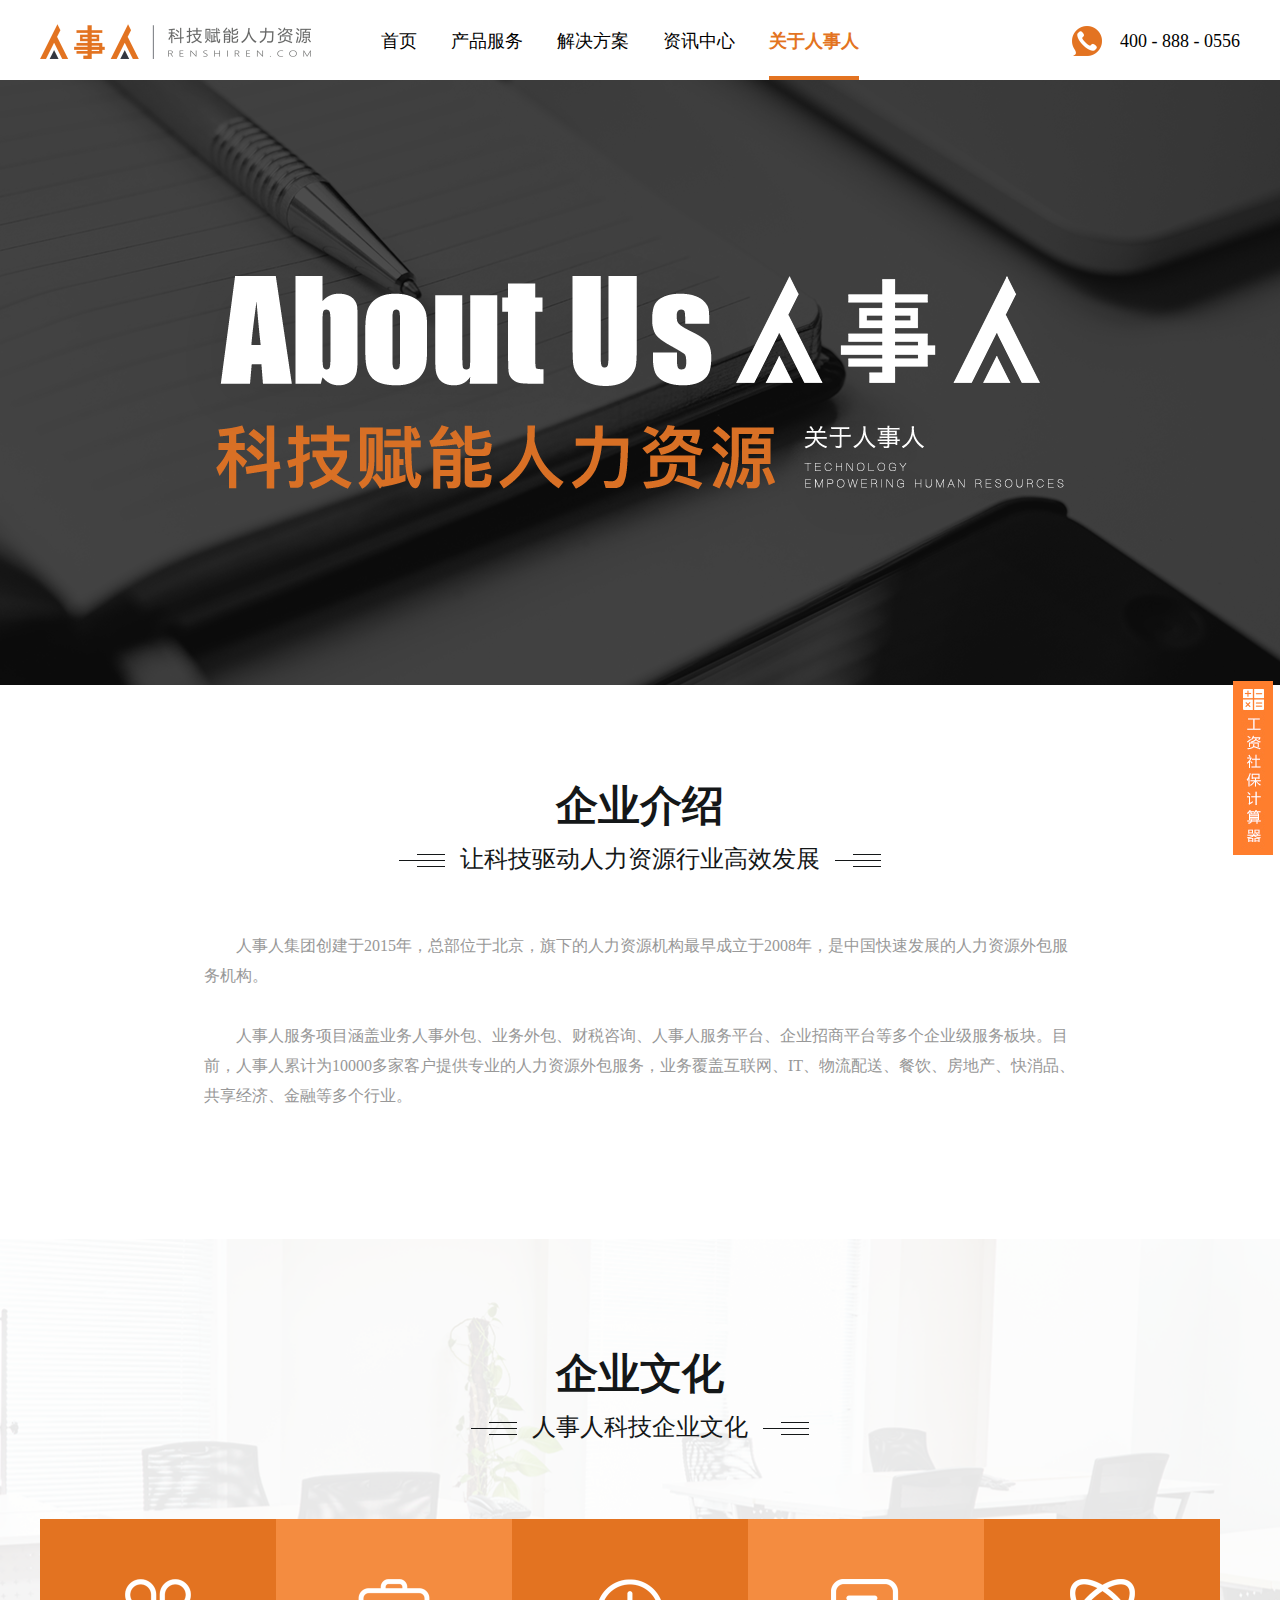
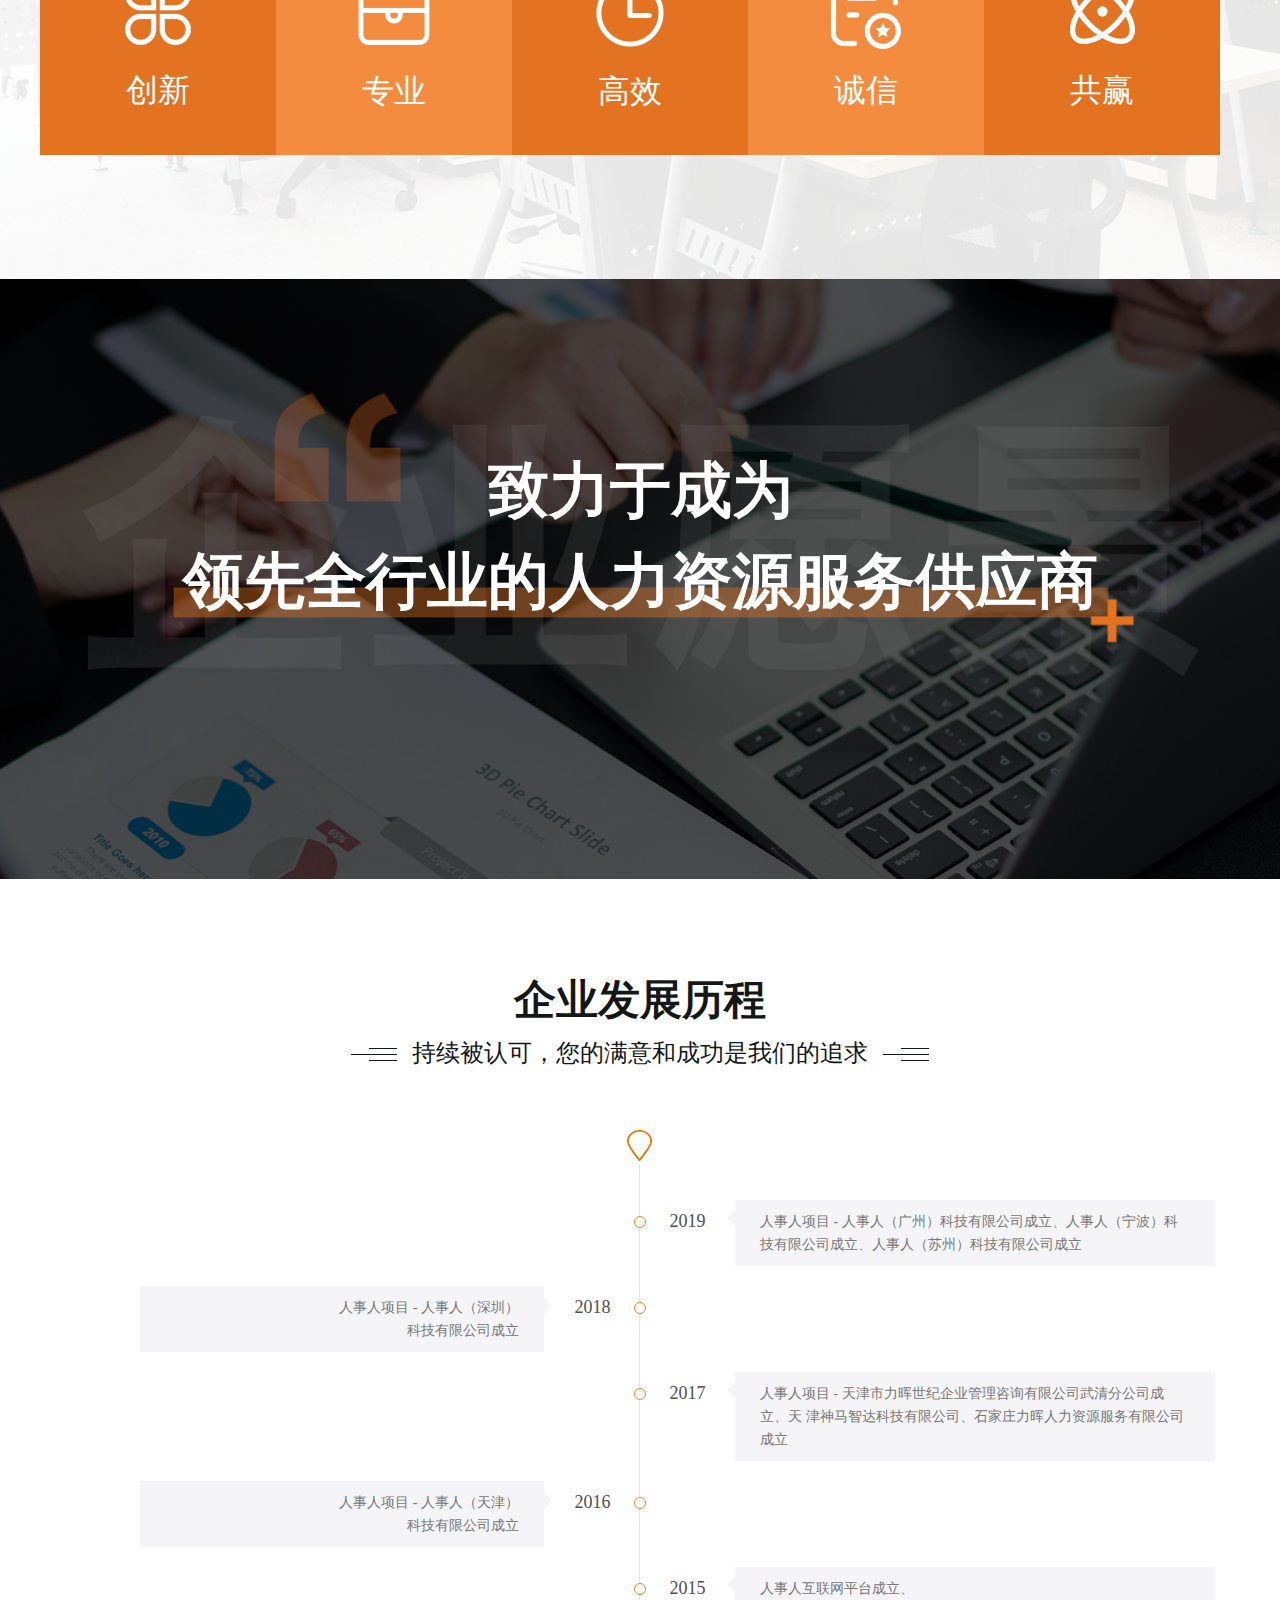
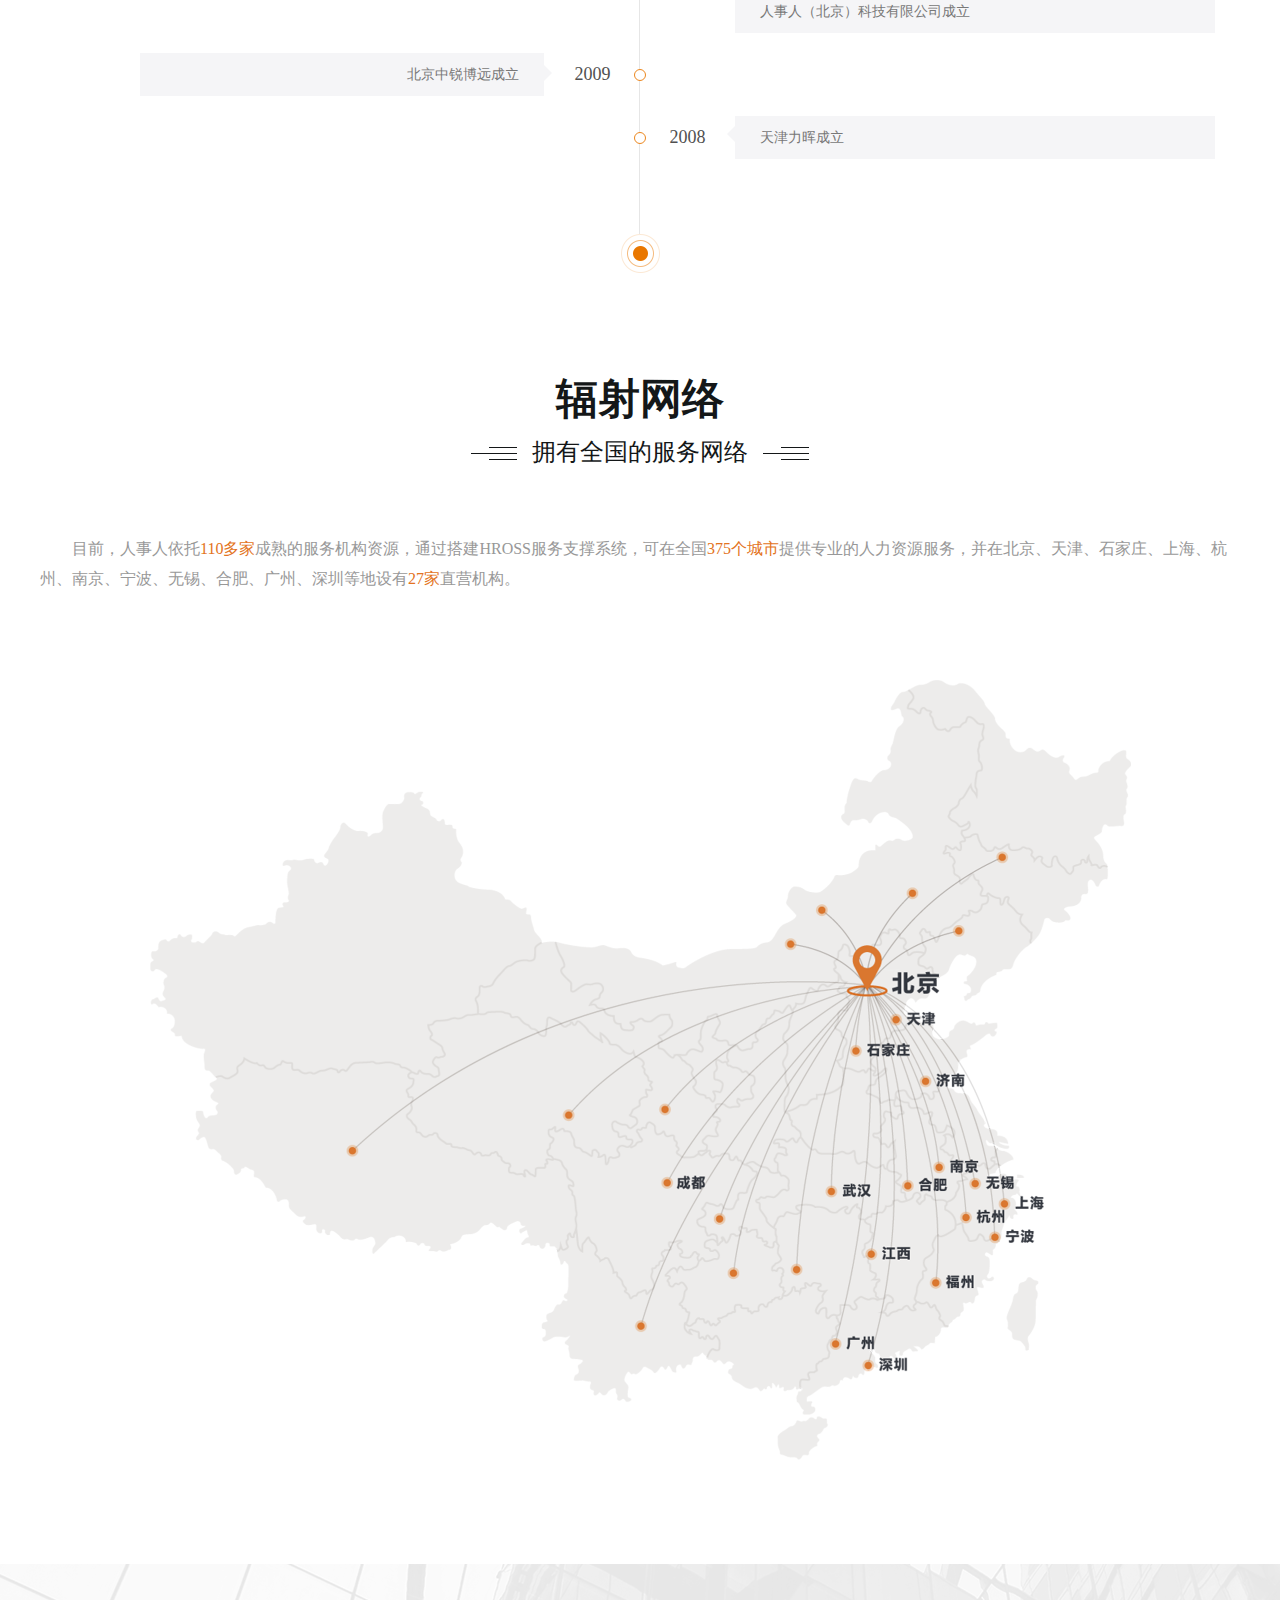
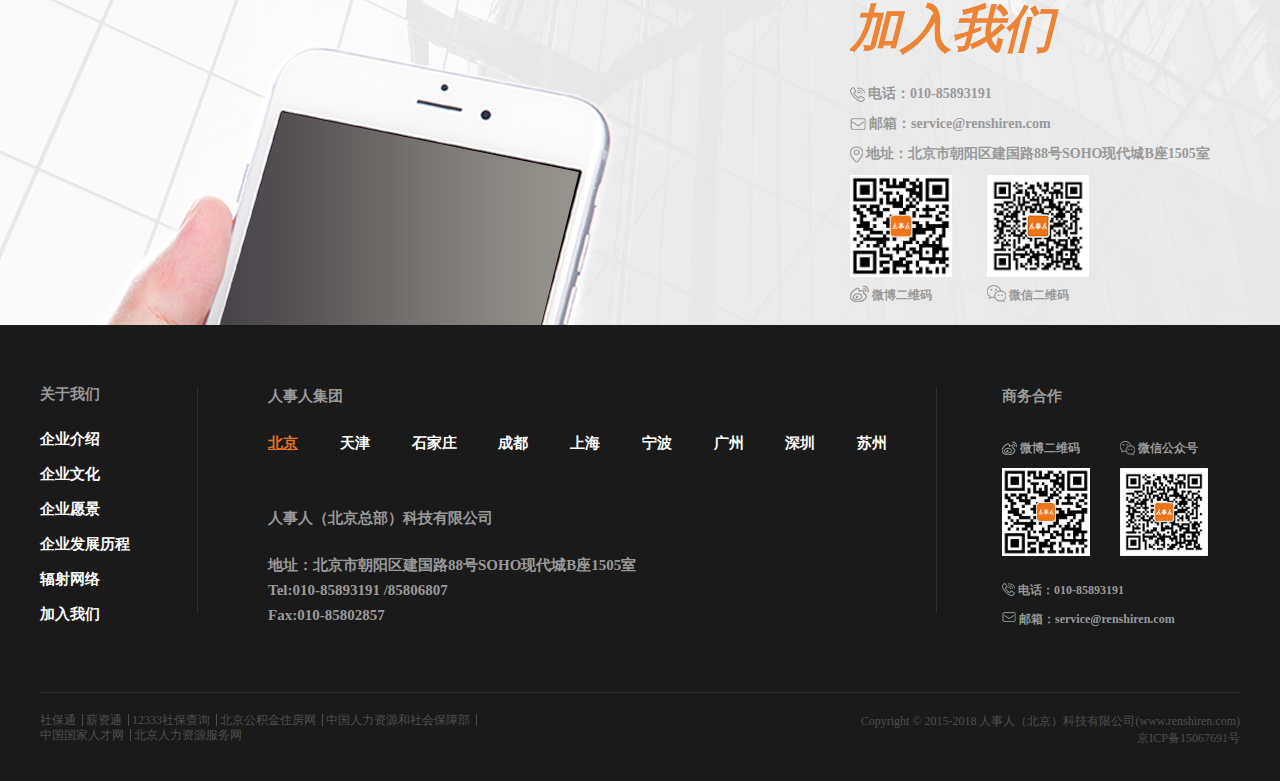
==== commit 21dd33f0: "add" ====
--- a/renshiren-index/WebContent/rsr/about_us.html
+++ b/renshiren-index/WebContent/rsr/about_us.html
@@ -168,10 +168,12 @@
         <img class="n_mail-icon" src="./rsr_images/n_footer-icon_mail.png"/>
         <span>邮箱：service@renshiren.com</span>
       </div>
-      <div class="n_address">
-        <img class="n_address-icon" src="./rsr_images/n_footer-icon_address.png"/>
-        <span>地址：北京市朝阳区建国路88号SOHO现代城B座1505室</span>
-      </div>
+      <a style="color:#999;" href="./baidu_map.html">
+        <div class="n_address">
+          <img class="n_address-icon" src="./rsr_images/n_footer-icon_address.png"/>
+          <span>地址：北京市朝阳区建国路88号SOHO现代城B座1505室</span>
+        </div>
+      </a>
       <div class="code_wrap clear">
         <div class="n_code">
           <img src="./rsr_images/weibo.png"/>
--- a/renshiren-index/WebContent/rsr/rsr_css/index.css
+++ b/renshiren-index/WebContent/rsr/rsr_css/index.css
@@ -1,4 +1,7 @@
-﻿/*头部样式*/
+﻿body{
+    font-family: "Hiragino Sans GB";
+}
+/*头部样式*/
 .font_s14{
     font-size: 14px;
     font-family:"Microsoft YaHei UI Light";
@@ -771,3 +774,361 @@
 }
 
 /* n_footer end */
+
+
+.n_header-wrap{
+    height: 80px;
+}
+
+.n_header{
+    width: 1200px;
+    margin: 0 auto;
+    padding-top: 24px;
+    /* padding-bottom: 21px; */
+    box-sizing: border-box;
+}
+
+.n_header-logo{
+    float: left;
+    width: 271px;
+    height: 35px;
+    margin-right: 70px;
+}
+
+.n_header-item_wrap{
+    float: left;
+    color: #000;
+    height: 56px;
+}
+
+.n_header-item_wrap-sel{
+    float: left;
+    margin-right: 34px;
+    height: 100%;
+}
+
+.n_header-item,
+.n_header-item:link,
+.n_header-item:visited,
+.n_header-item:hover,
+.n_header-item:active{
+    color: #000;
+    font-size:18px;
+    line-height: 35px;
+}
+
+.n_header-item_wrap-sel.active .n_header-item{
+    color: #E37321;
+    font-weight:bold;
+}
+
+.n_header-subitem,
+.n_header-subitem:link,
+.n_header-subitem:visited,
+.n_header-subitem:hover,
+.n_header-subitem:active{
+    color: #000;
+    font-size:18px;
+}
+
+
+.n_header-threeitem,
+.n_header-threeitem:link,
+.n_header-threeitem:visited,
+.n_header-threeitem:hover,
+.n_header-threeitem:active{
+    color: #000;
+    font-size:18px;
+}
+
+.n_header-item_wrap-sel{
+    position: relative;
+}
+
+.n_header-item_wrap-sel.active:after{
+    content: '';
+    display: block;
+    position: absolute;
+    height: 4px;
+    width: 100%;
+    background: #E37321;
+    bottom: 0px;
+}
+
+.n_header-tel_wrap{
+    padding-top: 2px;
+    float: right;
+}
+
+.n_header-tel-icon{
+    width: 30px;
+    height: 30px;
+    margin-right: 15px;
+    vertical-align: middle;
+}
+
+.n_header-tel-txt{
+    display: inline-block;
+    vertical-align: middle;
+    font-size:18px;
+    color: #000;
+}
+
+.n_header-item_wrap-sel:hover .n_header-item{
+    color: #E37321;
+}
+
+.n_header-subitem_pannel{
+    display: none;
+    position: absolute;
+    width: 176px;
+    background: #fff;
+    z-index: 1;
+    left: 50%;
+    transform: translateX(-50%);
+    -webkit-transform: translateX(-50%);
+    -moz-transform: translateX(-50%);
+    -ms-transform: translateX(-50%);
+    -o-transform: translateX(-50%);
+    top: 54px;
+    border-top: 2px solid #E37321;
+    box-shadow: 0px 0px 4px #ccc;
+}
+
+.n_header-subitem_pannel:before{
+    content: '';
+    display: block;
+    position: absolute;
+    left:50%;
+    transform: translateX(-50%);
+    -webkit-transform: translateX(-50%);
+    -moz-transform: translateX(-50%);
+    -ms-transform: translateX(-50%);
+    -o-transform: translateX(-50%);
+    top: -16px;
+    width: 0;
+    height: 0;
+    border: 8px solid;
+    border-color: transparent transparent #E37321;
+}
+
+.n_header-subitem{
+    height: 51px;
+    display: block;
+    text-align: center;
+    line-height: 51px;
+}
+
+.n_header-subitem:hover{
+    background: #f3f3f3;
+    color: #E37321;
+    font-weight: bold;
+}
+
+.n_header-subitem_wrap{
+    position: relative;
+}
+
+.n_header-threeitem_pannel{
+    position: absolute;
+    left: 176px;
+    top: 0px;
+    background: #fff;
+    box-shadow: 0px 0px 4px #ccc;
+    display: none;
+}
+
+.n_header-threeitem{
+    width: 176px;
+    height: 51px;
+    display: block;
+    text-align: center;
+    line-height: 51px;
+}
+
+.n_header-threeitem:hover{
+    background: #f3f3f3;
+    color: #E37321;
+    font-weight: bold;
+}
+
+.n_show1pannel:hover .n_show1pannel_1{
+    display: block;
+}
+
+.n_show2pannel:hover .n_show2pannel_1{
+    display: block;
+}
+
+
+/* n_system */
+
+.n_system{
+    width: 100%;
+    height: 692px;
+    overflow: hidden;
+}
+
+.n_system_banner{
+    height: 692px;
+    padding-top: 123px;
+    box-sizing: border-box;
+}
+
+.n_system_fl{
+    float: left;
+}
+
+.n_system-title{
+    font-size:44px;
+    font-weight:bold;
+    font-style:italic;
+    color: #ED8335;
+    line-height: 1;
+    padding-top: 22px;
+    padding-bottom: 34px;
+}
+
+.n_system-p{
+    font-size:14px;
+    font-style:italic;
+    color: #3E4249;
+}
+
+.n_system-pannel{
+    padding-top: 51px;
+    padding-bottom: 51px;
+}
+
+.n_system-pannel_item{
+    float: left;
+    width: 65px;
+    margin-right: 86px;
+    text-align: center;
+}
+
+.n_system-pannel .n_system-pannel_item:last-child{
+    margin-right: 0px;
+}
+
+.n_system-pannel_item-pic{
+    width: 65px;
+    height: 65px;
+    margin-bottom: 28px;
+}
+
+.n_system-pannel_item-p{
+    font-size:16px;
+    color: #3E4249;
+}
+
+.n_system-link{
+    display: block;
+    width:253px;
+    height:64px;
+    background: #E37321;
+    border-radius:32px;
+    text-align: center;
+    line-height: 64px;
+    color: #fff;
+    font-size:26px;
+}
+
+.n_system_fr{
+    float: right;
+}
+
+.n_system_fr-cover{
+    width: 547px;
+    height: 411px;
+}  
+
+.n_system-faxin{
+    background: url(../rsr_images/n_system-faxin-cover.png) no-repeat center center;
+    background-size: cover;
+}
+
+.n_system-staff{
+    background: url(../rsr_images/n_system-staff-cover.jpg) no-repeat center center;
+    background-size: cover;
+}
+
+.n_system-lgb{
+    background: url(../rsr_images/n_system-lgb-cover.jpg) no-repeat center center;
+    background-size: cover;
+}
+
+.n_system_hd {
+    position: relative;
+    top: -63px;
+    width: 276px;
+    margin: 0 auto;
+}
+
+.n_system_hd ul li{
+    float: left;
+    width: 56px;
+    height: 6px;
+    background: #B9B9B9;
+    margin-right: 36px;
+    overflow: hidden;
+    color: rgba(0,0,0,0);
+    cursor: pointer;
+}
+
+.n_system_hd ul li.on{
+    background: #E37321;
+}
+
+.n_system-n_bpo{
+    box-sizing: border-box;
+    height: 692px;
+    background: url(../rsr_images/n_system-faxin-cover.png) no-repeat center center;
+    background-size: cover;
+}
+
+.n_system-n_bpo-banner .n_system_fr {
+    width: 547px;
+    height: 411px;
+    background: url(../rsr_images/icon/n_system-p2_coverbg.png) no-repeat center center;
+    background-size: cover;
+    position: relative;
+}
+
+.n_system-n_bpo-banner .n_system_fr-cover{
+    position: absolute;
+    left: 21px;
+    top: 20px;
+    width: 505px;
+    height: 258px;
+}
+
+.n_system-n_bpo-banner .n_system-pannel_item{
+    margin-right: 45px;
+}
+
+.n_system-n_bpo-banner .n_system-title{
+    padding-top: 85px;
+    padding-bottom: 10px;
+}
+
+.n_system-n_bpo .n_system_hd{
+    width: 460px;
+}
+
+#n_service-pannel-1 .n_system-title{
+    font-size:44px;
+    font-weight:bold;
+    font-style:italic;
+    color: #ED8335;
+    line-height: 1;
+    padding-top: 22px;
+    padding-bottom: 34px;
+}
+
+#n_service-pannel-1 .n_system-pannel_item{
+    float: left;
+    width: 65px;
+    margin-right: 86px;
+    text-align: center;
+}--- a/renshiren-index/WebContent/rsr/rsr_css/about_us.css
+++ b/renshiren-index/WebContent/rsr/rsr_css/about_us.css
@@ -391,7 +391,7 @@
   font-size:14px;
   font-weight:bold;
   color: #999999;
-  margin-left: 10px;
+  /* margin-left: 10px; */
   display: inline-block;
   vertical-align: middle;
 }
